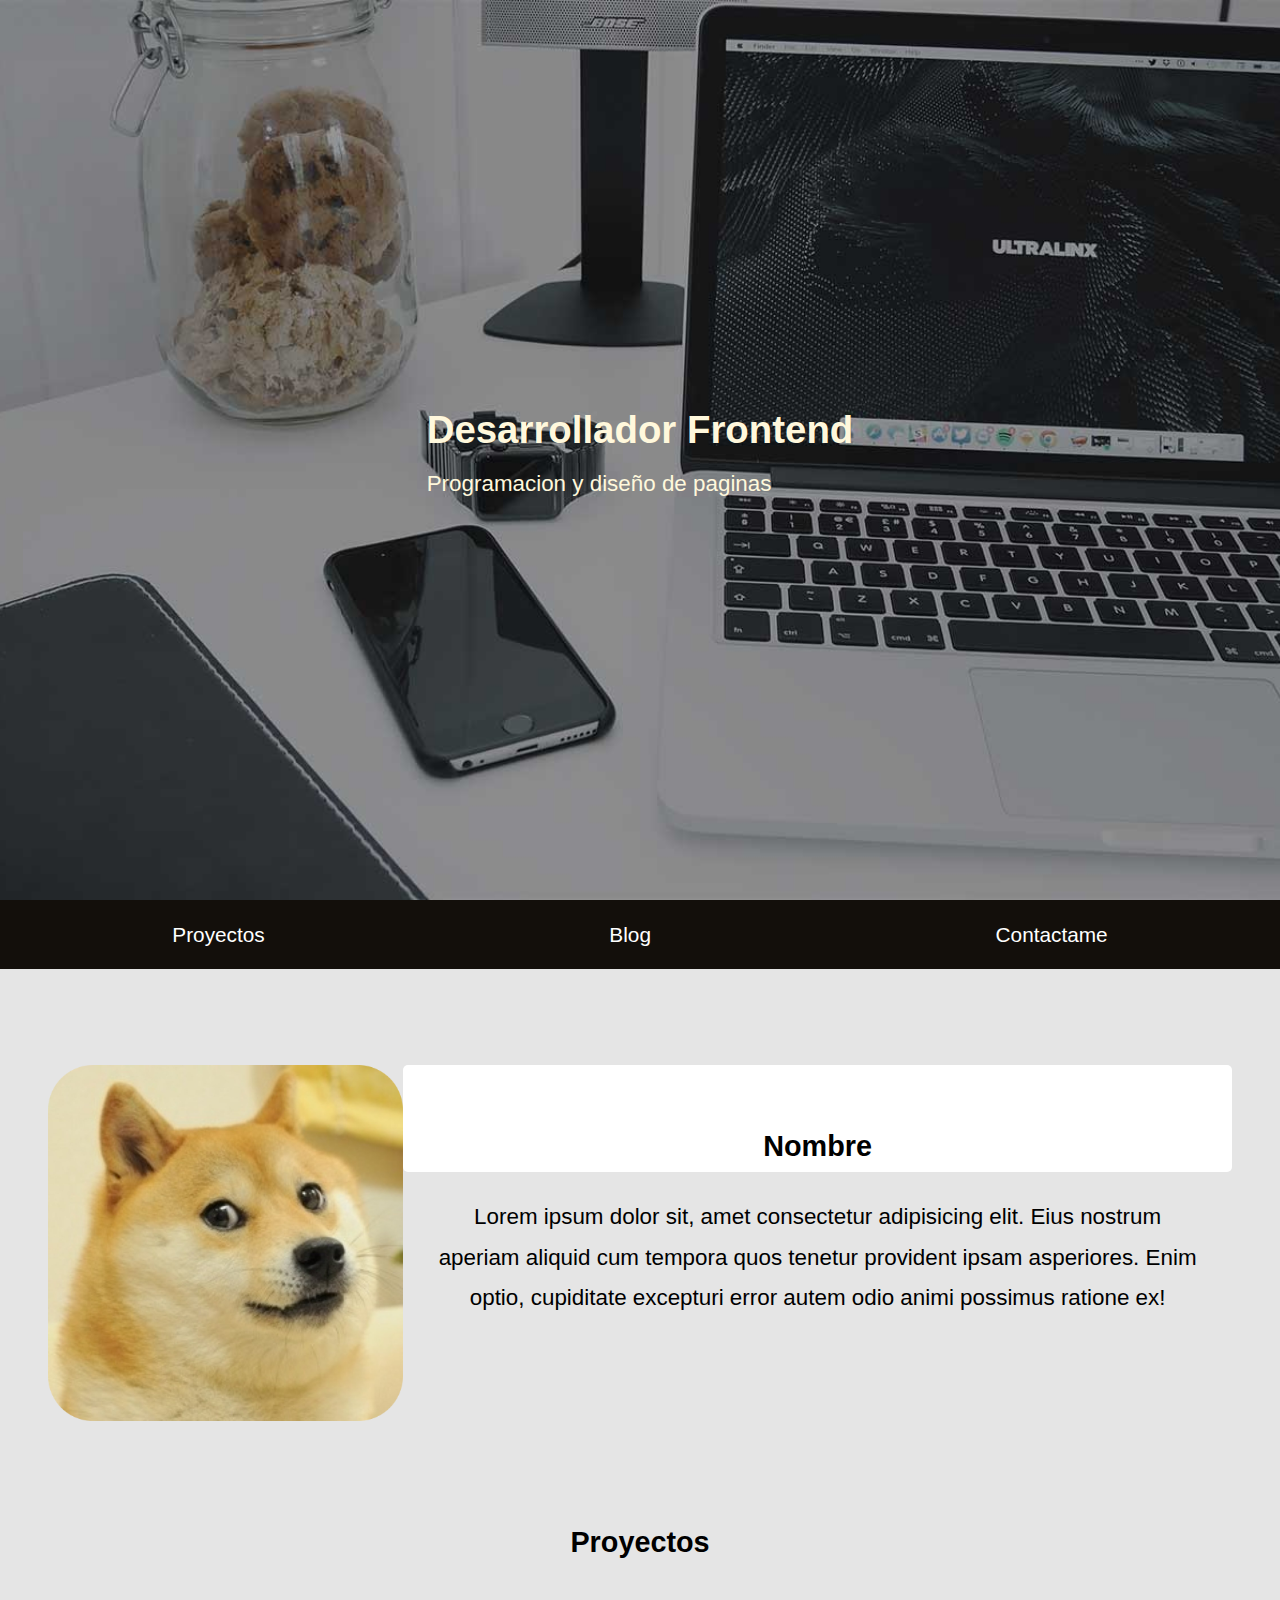
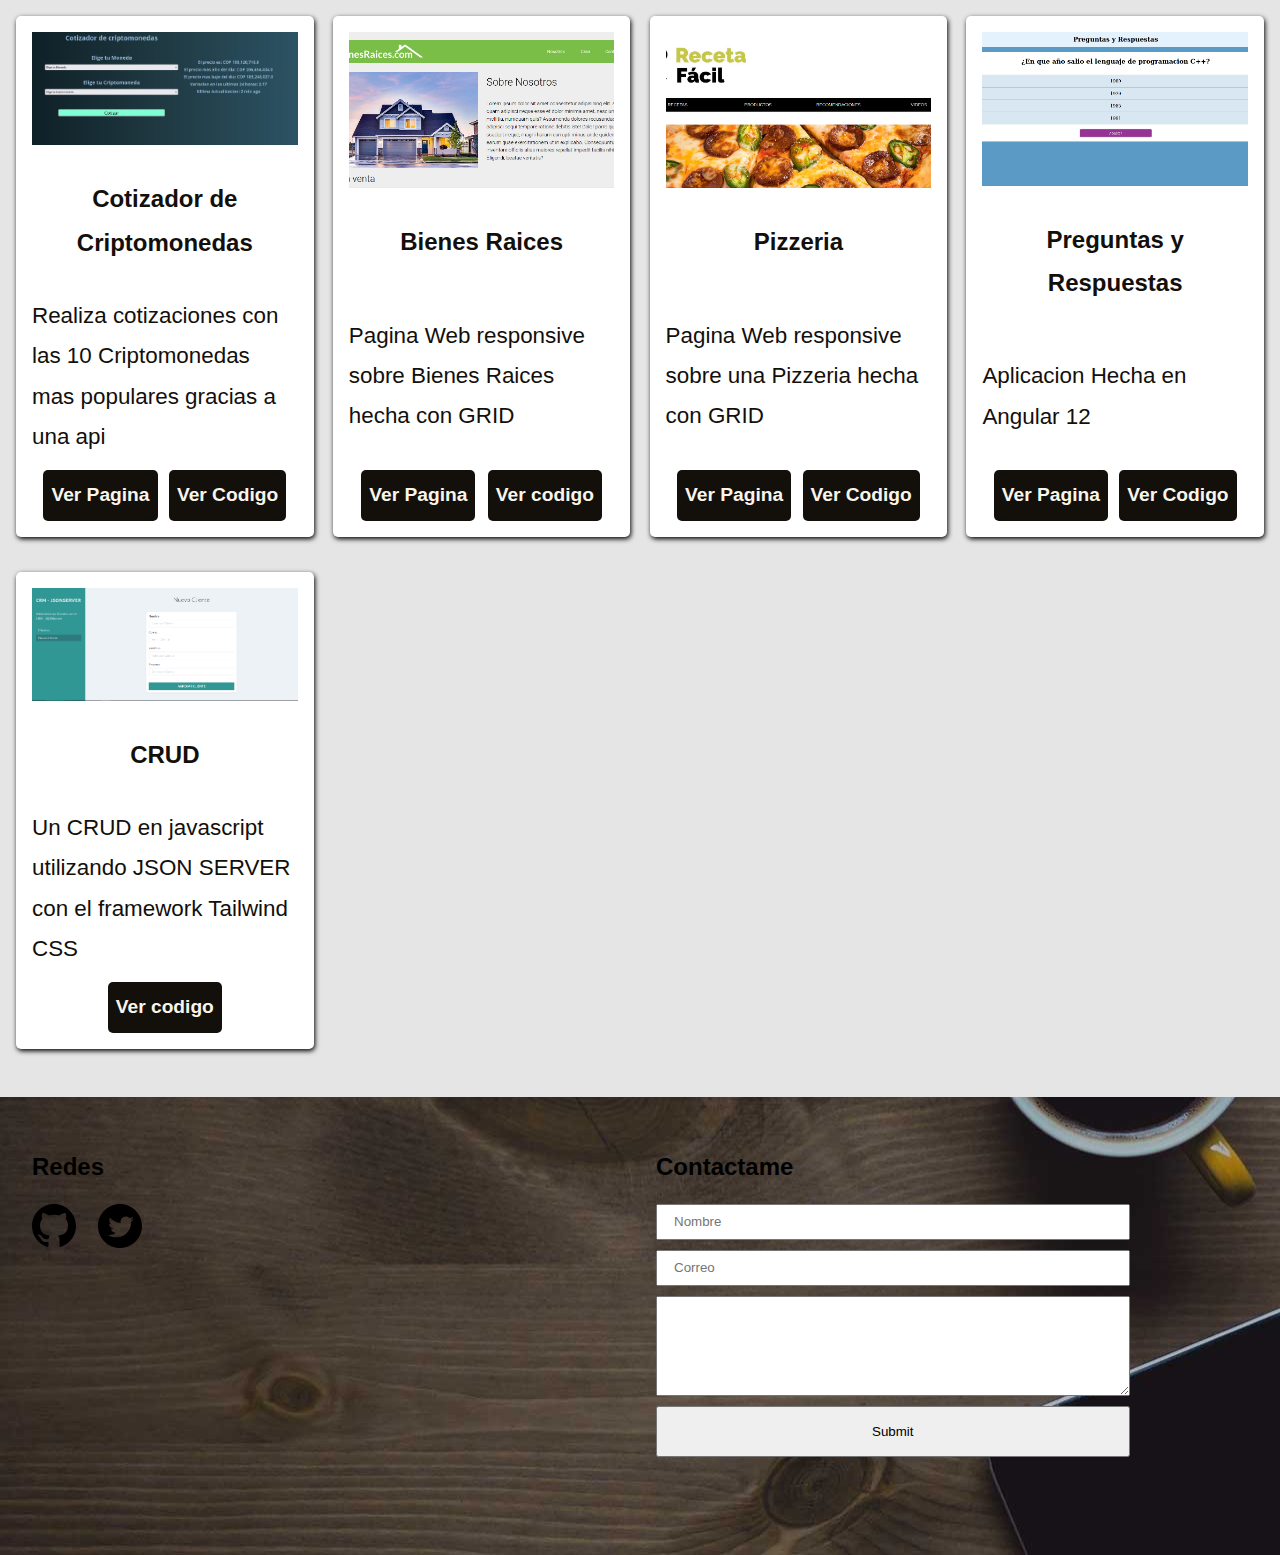
==== index.html @ 12e524e3 "Update" ====
<!DOCTYPE html>
<html lang="en">
<head>
    <meta charset="UTF-8">
    <meta http-equiv="X-UA-Compatible" content="IE=edge">
    <meta name="viewport" content="width=device-width, initial-scale=1.0">
    <link rel="stylesheet" href="css/styles.css">
    <title>Portafolio</title>
</head>
<body>
    <header class="header">
        <div class="contenedor">
            <h1>Desarrollador Frontend</h1>
            <p>Programacion y diseño de paginas</p>
        </div>
    </header>
    <nav class="nav">
        <div class="contenedor">
            <a href="#proyectos">Proyectos</a>
            <a href="#">Blog</a>
            <a href="#footer">Contactame</a>    
        </div>
    </nav>


     <section class="descripcion">
        <div class="contenedor">

            <img src="img/doge2.png" alt="yo"> 

            <div class="descripcion_contenido">

                <h2 class="titulo">Nombre</h2>
                <p class="texto">Lorem ipsum dolor sit, amet consectetur adipisicing elit. Eius nostrum aperiam aliquid cum tempora quos tenetur provident ipsam asperiores. Enim optio, cupiditate excepturi error autem odio animi possimus ratione ex!</p>
            </div>
        </div>
    </section>


    <section class="proyectos" id="proyectos">
        <h2 class="titulo">Proyectos</h2>
        <div class="contenedor_cards">
            <div class="card">
                <img src="img/cotizador.png" alt="cotizador">
                <div class="contenid_card">
                    <h3>Cotizador de Criptomonedas</h3>
                    <p>Realiza cotizaciones con las 10 Criptomonedas mas populares gracias a una api</p>
                    <div class="boton">
                        <a href="https://angry-northcutt-8a9ba8.netlify.app/" target="_blank">Ver Pagina</a>
                        <a href="https://github.com/TheBasol/CotizadorCripto" target="_blank">Ver Codigo</a>
                    </div>
                    
                </div>
            </div>
            <div class="card">
                <img src="img/bienes.png" alt="">
                <div class="contenid_card">
                    <h3>Bienes Raices</h3>
                    <p>Pagina Web responsive sobre Bienes Raices hecha con GRID</p>
                    <div class="boton">
                        <a href="https://thebasol.github.io/bienesRaices/" target="_blank">Ver Pagina</a>
                        <a href="https://github.com/TheBasol/bienesRaices" target="_blank">Ver codigo</a>
                    </div>
                    
                </div>
            </div>
            <div class="card">
                <img src="img/pizza.png" alt="">
                <div class="contenid_card">
                    <h3>Pizzeria</h3>
                    <p>Pagina Web responsive sobre una Pizzeria hecha con GRID</p>
                    <div class="boton">
                        <a href="https://thebasol.github.io/Pizzeria116/" target="_blank">Ver Pagina</a>
                        <a href="https://github.com/TheBasol/Pizzeria116" target="_blank">Ver Codigo</a>
                    </div>

                </div>
            </div>
            <div class="card">
                <img src="img/preguntasR.png" alt="">
                <div class="contenid_card">
                    <h3>Preguntas y Respuestas</h3>
                    <p>Aplicacion Hecha en Angular 12</p>
                    <div class="boton">
                        <a href="https://thebasol.github.io/PreguntasRespuestas/dashboard" target="_blank">Ver Pagina</a>
                        <a href="https://github.com/TheBasol/PreguntasRespuestas" target="_blank">Ver Codigo</a>
                    </div>

                </div>
            </div>
            <div class="card">
                <img src="img/crud.png" alt="">
                <div class="contenid_card">
                    <h3>CRUD</h3>
                    <p>Un CRUD en javascript utilizando JSON SERVER con el framework Tailwind CSS</p>
                    <div class="boton">

                    </div>
                    <div class="boton">
                        <a href="https://github.com/TheBasol/CRUD116" target="_blank">Ver codigo</a>
                    </div>
                </div>
            </div>
        </div>
    </section>

    <footer class="footer" id="footer">
        <div class="contenedor">
            <div>
                <h3>Redes</h3>
                <a href="#"><svg xmlns="http://www.w3.org/2000/svg" width="44" height="44" viewBox="0 0 24 24"><path d="M12 0c-6.626 0-12 5.373-12 12 0 5.302 3.438 9.8 8.207 11.387.599.111.793-.261.793-.577v-2.234c-3.338.726-4.033-1.416-4.033-1.416-.546-1.387-1.333-1.756-1.333-1.756-1.089-.745.083-.729.083-.729 1.205.084 1.839 1.237 1.839 1.237 1.07 1.834 2.807 1.304 3.492.997.107-.775.418-1.305.762-1.604-2.665-.305-5.467-1.334-5.467-5.931 0-1.311.469-2.381 1.236-3.221-.124-.303-.535-1.524.117-3.176 0 0 1.008-.322 3.301 1.23.957-.266 1.983-.399 3.003-.404 1.02.005 2.047.138 3.006.404 2.291-1.552 3.297-1.23 3.297-1.23.653 1.653.242 2.874.118 3.176.77.84 1.235 1.911 1.235 3.221 0 4.609-2.807 5.624-5.479 5.921.43.372.823 1.102.823 2.222v3.293c0 .319.192.694.801.576 4.765-1.589 8.199-6.086 8.199-11.386 0-6.627-5.373-12-12-12z"/></svg></a>
                <a href="#"><svg xmlns="http://www.w3.org/2000/svg" width="44" height="44" viewBox="0 0 24 24"><path d="M12 0c-6.627 0-12 5.373-12 12s5.373 12 12 12 12-5.373 12-12-5.373-12-12-12zm6.066 9.645c.183 4.04-2.83 8.544-8.164 8.544-1.622 0-3.131-.476-4.402-1.291 1.524.18 3.045-.244 4.252-1.189-1.256-.023-2.317-.854-2.684-1.995.451.086.895.061 1.298-.049-1.381-.278-2.335-1.522-2.304-2.853.388.215.83.344 1.301.359-1.279-.855-1.641-2.544-.889-3.835 1.416 1.738 3.533 2.881 5.92 3.001-.419-1.796.944-3.527 2.799-3.527.825 0 1.572.349 2.096.907.654-.128 1.27-.368 1.824-.697-.215.671-.67 1.233-1.263 1.589.581-.07 1.135-.224 1.649-.453-.384.578-.87 1.084-1.433 1.489z"/></svg></a>
            </div>
            <div>
                <h3>Contactame</h3>
                <form class="formulario" id="formulario">
                    <input type="text" placeholder="Nombre" class="input" id="nombre">
                    <input type="email" placeholder="Correo" class="input" id="correo">
                    <textarea id="texto"></textarea>
                    <input type="submit" class="botonS">
                </form>
                <a href="#" id="send"></a>
            </div>
        </div>
    </footer>

    <script src="js/basicScroll.min.js"></script>
    <script src="js/inicia-scroll.js"></script>
    <script src="js/submit.js"></script>
</body>
</html>
---- css/styles.css ----
:root{
    --primario:#130F0B;
    --primariolow:#b99f86;
    --secundario:rgb(255, 248, 220);
    --secundarioHigh:#f7f5ec;
    --claro:#ffffff;
    --titulo-pos:0;
    --texto-pos:0;
}


* {
    box-sizing: border-box;
    margin: 0;
    padding: 0;
}

img {
    max-width: 100%;
}

html {
    min-height: 100%;
}

body {
    min-height: 100%;
    font: 1.4em/1.8 "Anton", sans-serif;
    background-color: #E5E5E5;
    margin: 0;
    padding: 0;
}

h1{
    font-size: 2.4rem;
}

h2{
    font-size: 1.8rem;
}

h3{
    font-size: 1.5rem;
}

.header{
    background-image: url('../img/fondo.jpg');
    background-repeat: no-repeat;
    background-size: cover;
    background-position: center center;
    min-height: 100vh;
    display: flex;
    align-items: center;
    justify-content: center;
    overflow: hidden;
}

.header .contenedor{
    color: rgb(255, 248, 220);
    margin: 2rem;
}

.header .contenedor h1{
    transform: translateY(var(--titulo-pos));
}

.header .contenedor p{
    transform: translateY(var(--texto-pos));
}

.nav{
    background-color: var(--primario);
    margin-bottom: 2rem;
}

.nav .contenedor{
    display: flex;
    justify-content: space-around;
}

.nav a{
    text-decoration: none;
    color: var(--claro);
    font-size: 1.3rem;
    padding: 1rem 0;
}

.descripcion .contenedor{
    padding: 4rem 1rem;
    display: grid;
    grid-template-columns: 1fr;
    grid-template-rows: 30% 1fr;
}

.descripcion .contenedor{
    text-align: center;
    margin: 2rem 0;
}

.descripcion .contenedor img{
    min-width: 100%;
}

.descripcion_contenido{
    background-color:var(--claro);
    border-radius: 0 0 5px 5px;
    padding: 1rem;
}

.descripcion_contenido h2{
    margin:1.5rem 0;
}

/* Escritorio */
@media screen and (min-width:1100px){

    .descripcion .contenedor{
        padding: 4rem 3rem;
        display: grid;
        grid-template-columns: 30% 2fr;
    }
    
    .descripcion_contenido{
        padding: 2rem;
        background-color: var(--claro);
        border-radius: 5px;
    }
}


.proyectos{
    display: grid;
}

.proyectos .titulo{
    text-align: center;
    margin-bottom: 1rem;
}

.contenedor_cards{
    display: grid;
    grid-template-columns: repeat(auto-fit,minmax(250px,1fr));
    padding: 2rem 1rem;
    grid-gap: 1.2rem;
}

.card{
    margin-bottom: 1rem;
    display: grid;
    border-radius: 5px;
    background-color: var(--claro);
    color: var(--primario);
    box-shadow: 1px 2px 5px black;
}

.card img{
    display: block;
    border-radius: 5px 5px 0 0;
    padding: 1rem 1rem;
    object-fit: cover;
    height: 100%;
    width: 100%;
}

.contenid_card{
    display: flex;
    padding: 1rem;
    flex-direction: column;
    justify-content: space-between;
}

.contenid_card h3{
    text-align: center;
    margin-top: 0;
    margin-bottom: 1rem;
}

.contenid_card a{
    display: grid;
    text-decoration: none;
    color: var(--secundarioHigh);
    background-color: var(--primario);
    padding: 0.5rem;
    margin-top: 0.8rem;
    font-weight: bold;
    border-radius: 5px;
}

.contenid_card p{
    padding: 1rem 0 0;
}

.boton{
    display: flex;
    justify-content: space-evenly;
    font-size: 1.2rem;
}

.footer{
    height: 25%;
    background-image: url('../img/contacto.jpg');
    background-repeat: no-repeat;
    background-position: bottom center;
}

.footer .contenedor{
    display: grid;
    grid-template-columns: repeat(auto-fit,minmax(250px,1fr));
    padding: 3rem 2rem;
    grid-gap: 2rem;
}

.contenedor div h3{
    margin-bottom: 1rem;
}

.contenedor div a{
    margin-right: 1rem;
}

.formulario{
    display: flex;
    flex-direction: column;
}

.formulario input{
    margin-bottom: 10px;
}

.input{
    height: 30px;
    padding: 1rem;
}

.mensaje{
    margin-top: 10px;
    width: 100%;
    text-align: center;
}


textarea{
    min-height: 100px;
    margin-bottom: 10px;
    padding: 0.5rem;
}

@media screen and (min-width:1100px){
    input{
        width: 80%;
        padding: 1rem;
    }


    textarea{
        min-height: 100px;
        width: 37vw;
        margin-bottom: 10px;
    }

    .mensaje{
        width: 80%;
    }
}
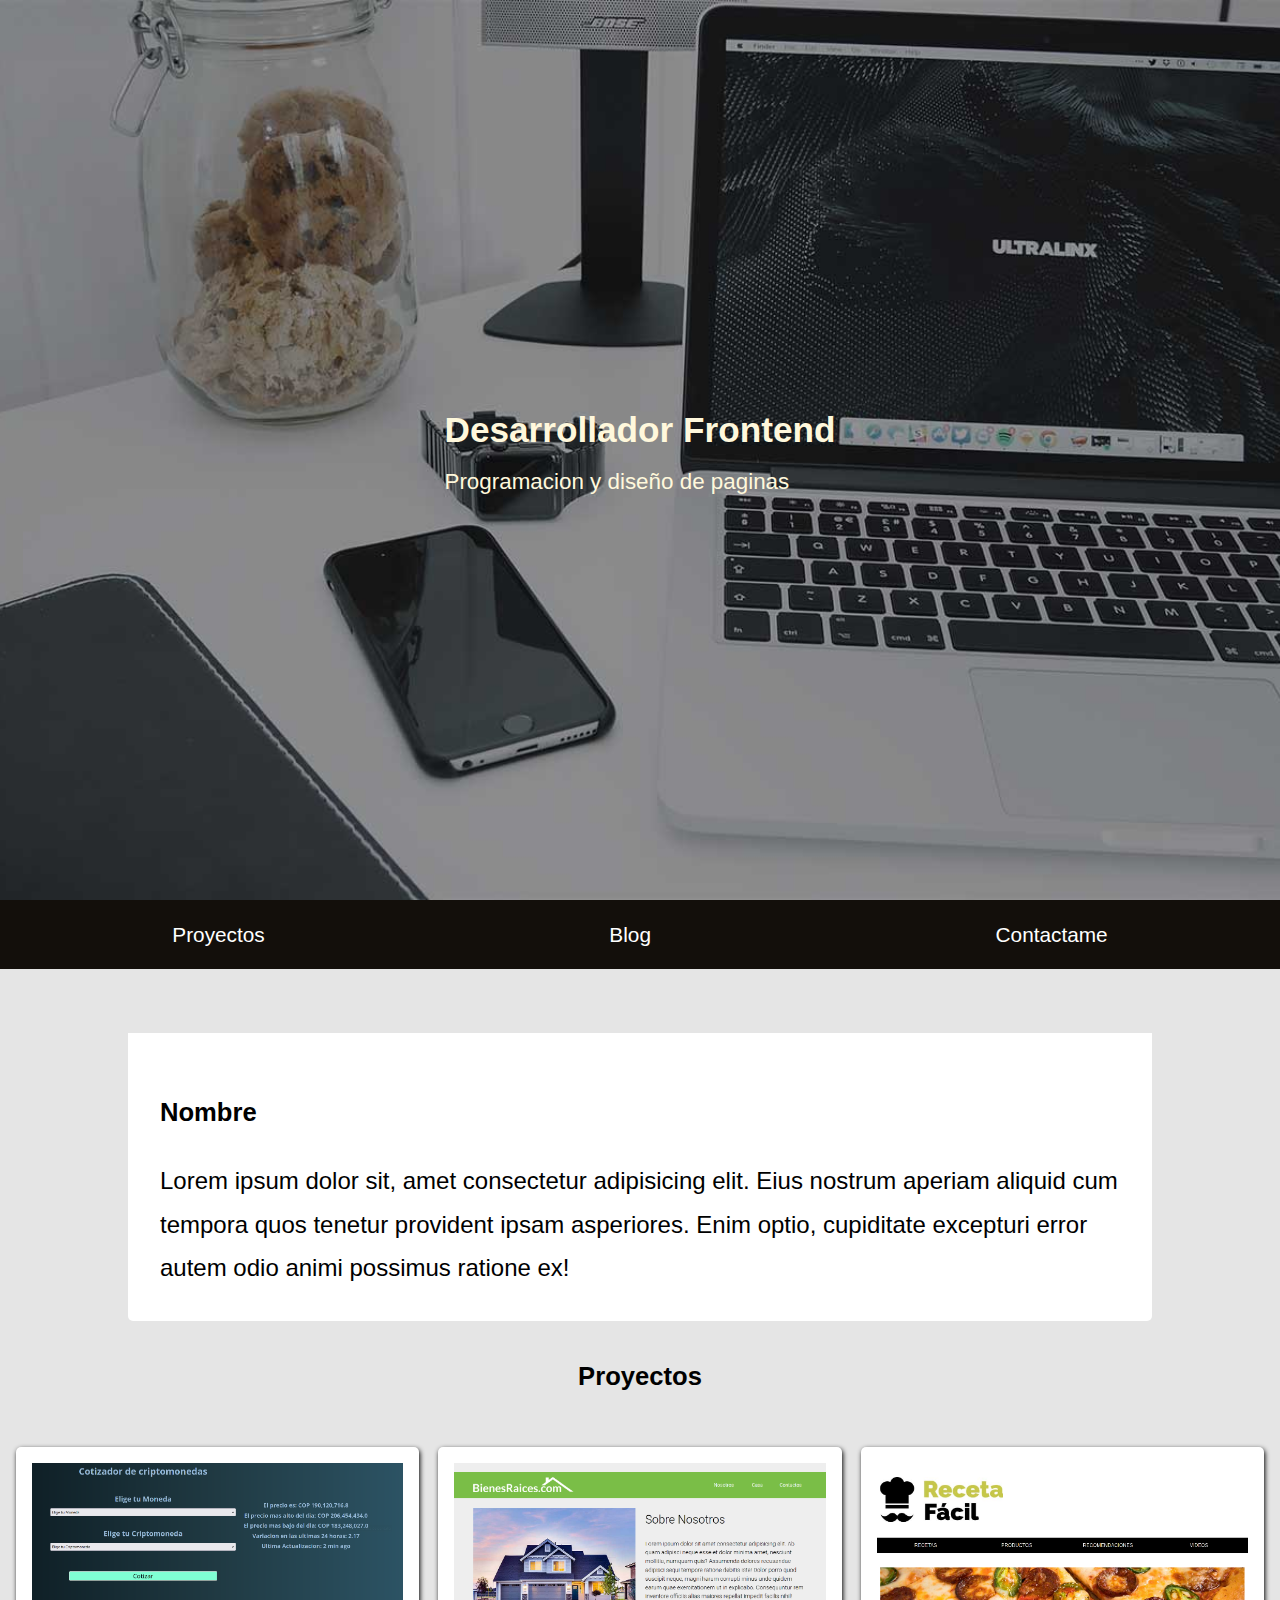
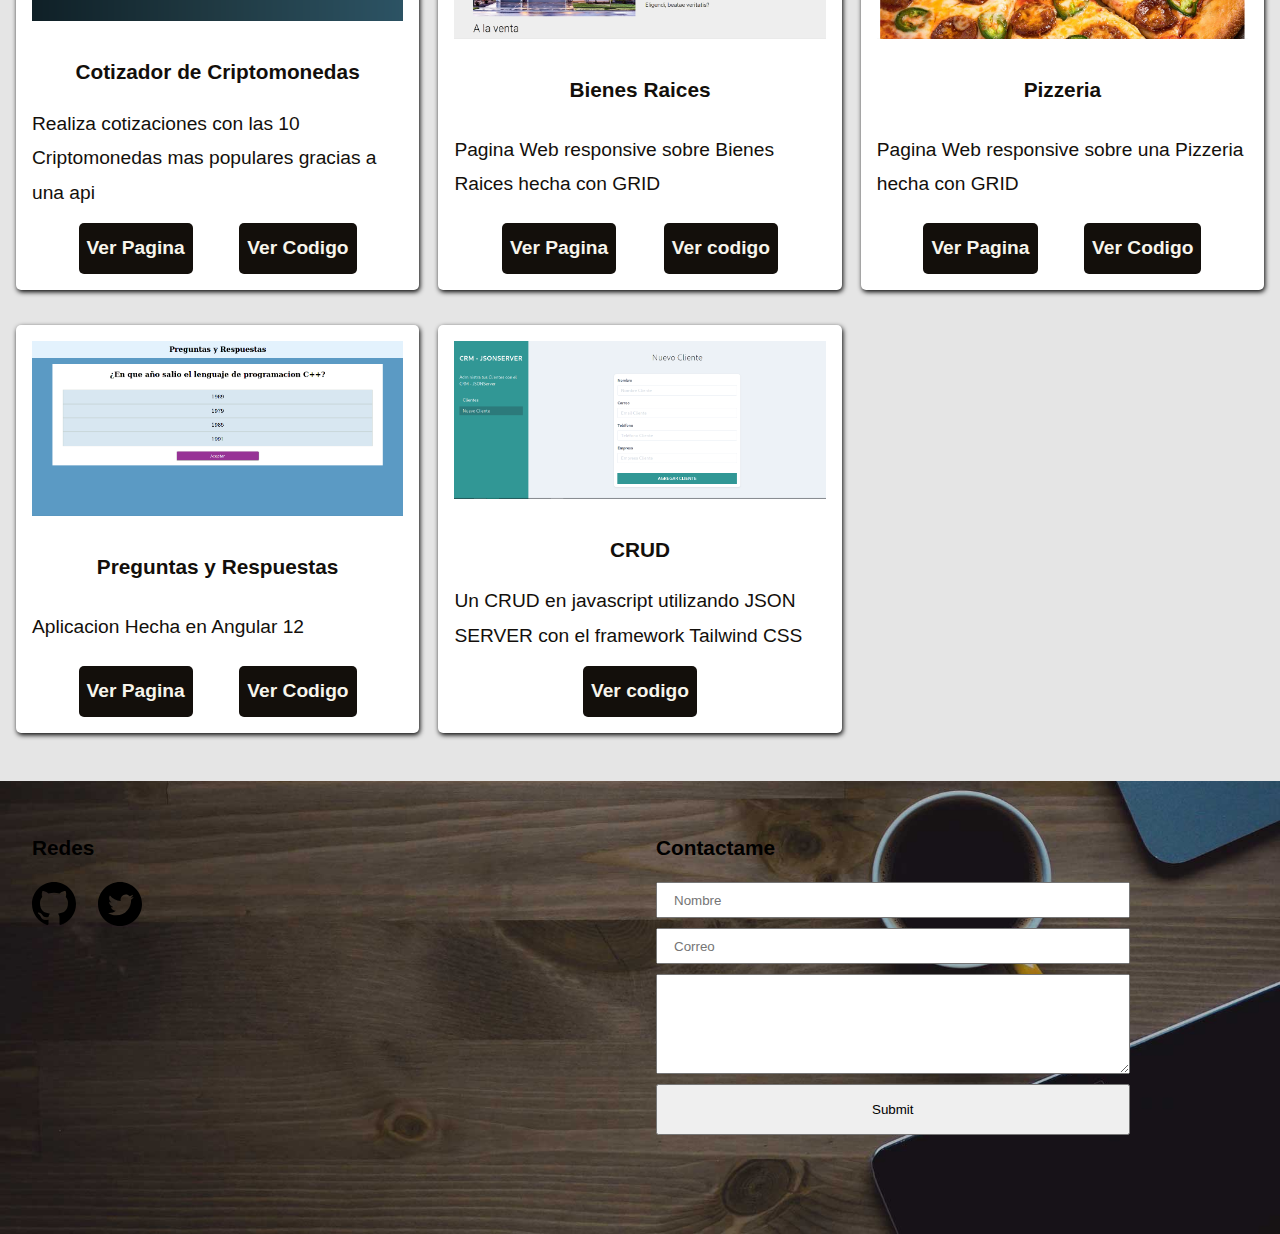
==== commit 62748da9: "Update" ====
--- a/index.html
+++ b/index.html
@@ -25,11 +25,7 @@
 
      <section class="descripcion">
         <div class="contenedor">
-
-            <img src="img/doge2.png" alt="yo"> 
-
             <div class="descripcion_contenido">
-
                 <h2 class="titulo">Nombre</h2>
                 <p class="texto">Lorem ipsum dolor sit, amet consectetur adipisicing elit. Eius nostrum aperiam aliquid cum tempora quos tenetur provident ipsam asperiores. Enim optio, cupiditate excepturi error autem odio animi possimus ratione ex!</p>
             </div>
--- a/css/styles.css
+++ b/css/styles.css
@@ -32,15 +32,15 @@
 }
 
 h1{
-    font-size: 2.4rem;
+    font-size: 2.2rem;
 }
 
 h2{
-    font-size: 1.8rem;
+    font-size: 1.6rem;
 }
 
 h3{
-    font-size: 1.5rem;
+    font-size: 1.3rem;
 }
 
 .header{
@@ -85,25 +85,14 @@
     padding: 1rem 0;
 }
 
-.descripcion .contenedor{
-    padding: 4rem 1rem;
-    display: grid;
-    grid-template-columns: 1fr;
-    grid-template-rows: 30% 1fr;
-}
-
-.descripcion .contenedor{
-    text-align: center;
-    margin: 2rem 0;
-}
-
-.descripcion .contenedor img{
-    min-width: 100%;
+.descripcion{
+    padding: 2rem;
 }
 
 .descripcion_contenido{
     background-color:var(--claro);
     border-radius: 0 0 5px 5px;
+    font-size: 1.2rem;
     padding: 1rem;
 }
 
@@ -114,17 +103,21 @@
 /* Escritorio */
 @media screen and (min-width:1100px){
 
+    .descripcion{
+        display: flex;
+        justify-content: center;
+        align-items: center;
+    }
+
     .descripcion .contenedor{
-        padding: 4rem 3rem;
-        display: grid;
-        grid-template-columns: 30% 2fr;
-    }
-    
+        width: 80vw;
+    }
+
     .descripcion_contenido{
         padding: 2rem;
-        background-color: var(--claro);
-        border-radius: 5px;
-    }
+        font-size: 1.5rem;
+    }
+
 }
 
 
@@ -139,7 +132,7 @@
 
 .contenedor_cards{
     display: grid;
-    grid-template-columns: repeat(auto-fit,minmax(250px,1fr));
+    grid-template-columns: repeat(auto-fit,minmax(300px,1fr));
     padding: 2rem 1rem;
     grid-gap: 1.2rem;
 }
@@ -165,6 +158,7 @@
 .contenid_card{
     display: flex;
     padding: 1rem;
+    font-size: 1.2rem;
     flex-direction: column;
     justify-content: space-between;
 }
@@ -186,10 +180,6 @@
     border-radius: 5px;
 }
 
-.contenid_card p{
-    padding: 1rem 0 0;
-}
-
 .boton{
     display: flex;
     justify-content: space-evenly;
@@ -198,9 +188,11 @@
 
 .footer{
     height: 25%;
+    min-width: 100%;
     background-image: url('../img/contacto.jpg');
     background-repeat: no-repeat;
     background-position: bottom center;
+    background-size: cover;
 }
 
 .footer .contenedor{
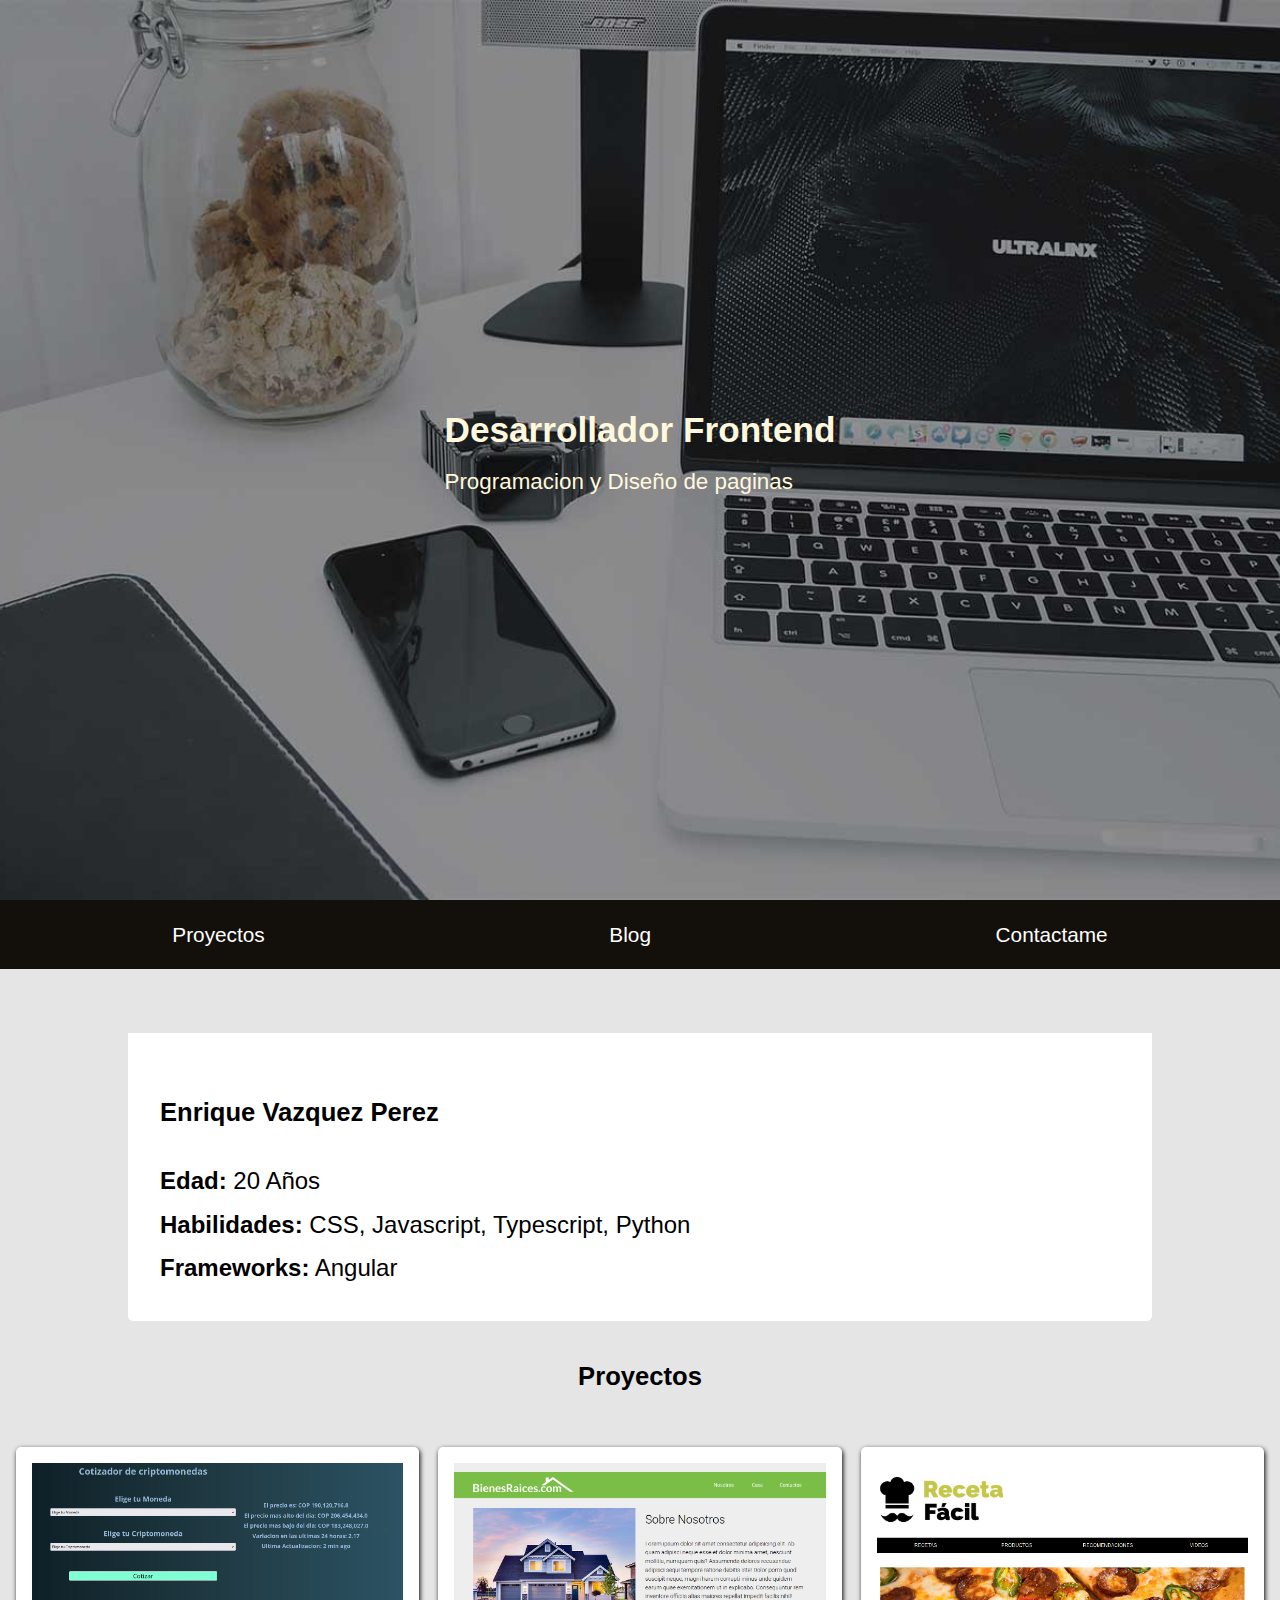
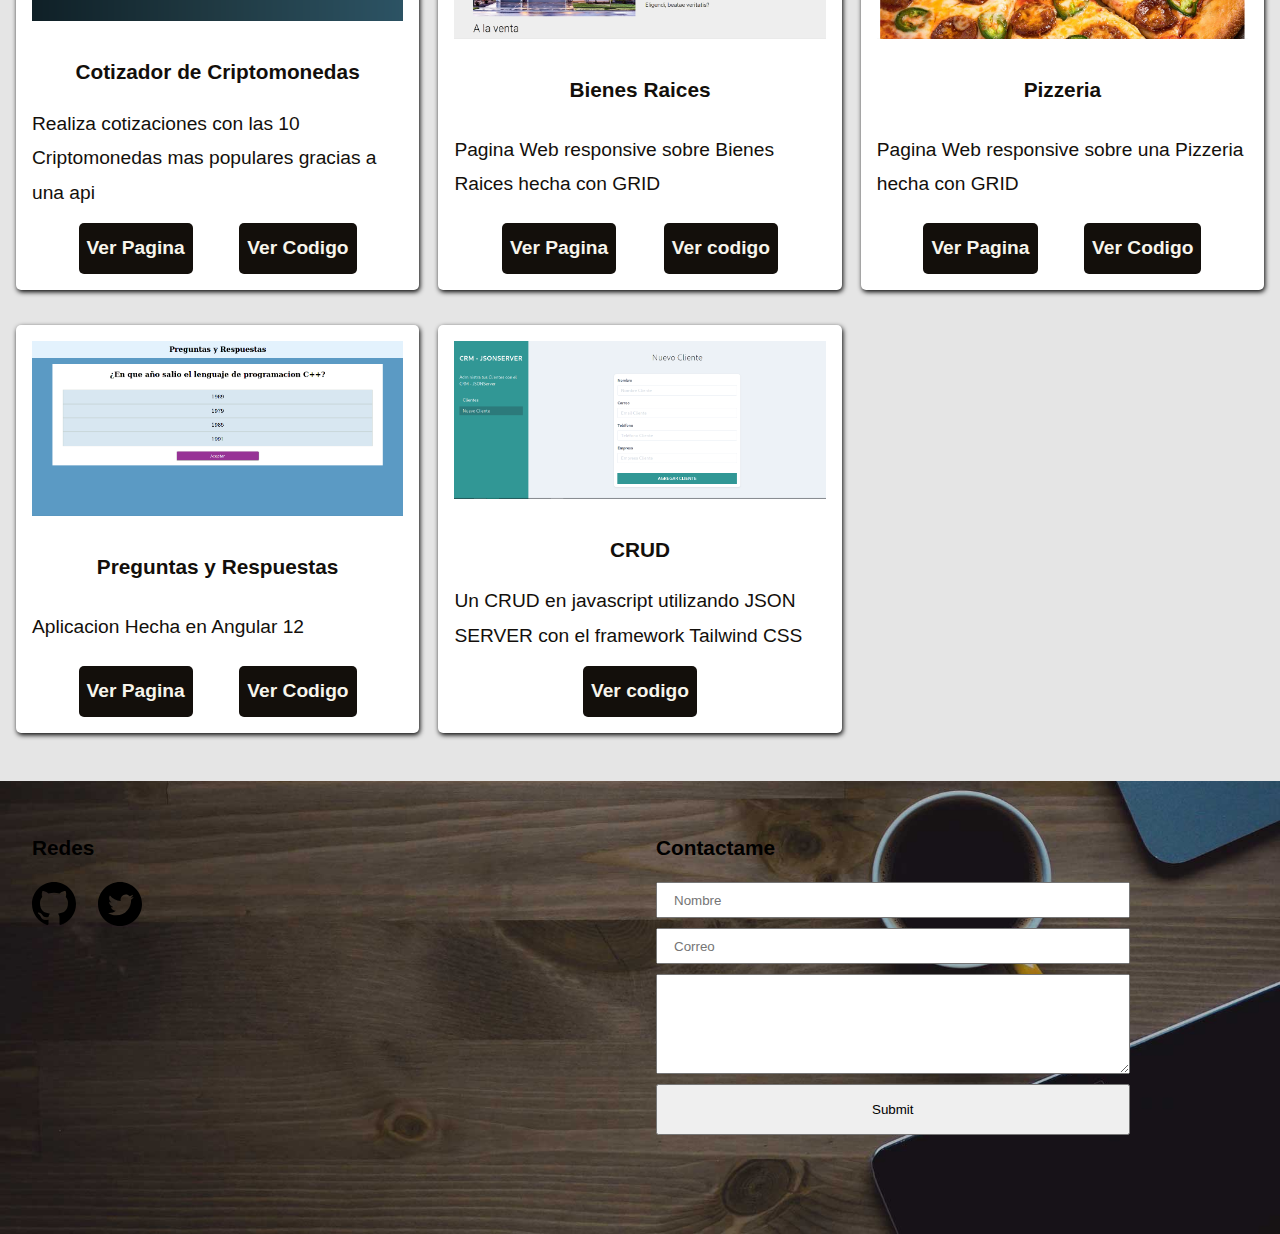
==== commit 64371d7a: "Update" ====
--- a/index.html
+++ b/index.html
@@ -10,8 +10,8 @@
 <body>
     <header class="header">
         <div class="contenedor">
-            <h1>Desarrollador Frontend</h1>
-            <p>Programacion y diseño de paginas</p>
+            <h1> Desarrollador Frontend</h1>
+            <p>Programacion y Diseño de paginas</p>
         </div>
     </header>
     <nav class="nav">
@@ -26,8 +26,10 @@
      <section class="descripcion">
         <div class="contenedor">
             <div class="descripcion_contenido">
-                <h2 class="titulo">Nombre</h2>
-                <p class="texto">Lorem ipsum dolor sit, amet consectetur adipisicing elit. Eius nostrum aperiam aliquid cum tempora quos tenetur provident ipsam asperiores. Enim optio, cupiditate excepturi error autem odio animi possimus ratione ex!</p>
+                <h2 class="titulo">Enrique Vazquez Perez</h2>
+                <p class="texto"><span>Edad:</span> 20 Años </p>
+                <p class="texto"><span>Habilidades:</span> CSS, Javascript, Typescript, Python</p>
+                <p class="texto"><span>Frameworks:</span> Angular </p>
             </div>
         </div>
     </section>
@@ -104,8 +106,8 @@
         <div class="contenedor">
             <div>
                 <h3>Redes</h3>
-                <a href="#"><svg xmlns="http://www.w3.org/2000/svg" width="44" height="44" viewBox="0 0 24 24"><path d="M12 0c-6.626 0-12 5.373-12 12 0 5.302 3.438 9.8 8.207 11.387.599.111.793-.261.793-.577v-2.234c-3.338.726-4.033-1.416-4.033-1.416-.546-1.387-1.333-1.756-1.333-1.756-1.089-.745.083-.729.083-.729 1.205.084 1.839 1.237 1.839 1.237 1.07 1.834 2.807 1.304 3.492.997.107-.775.418-1.305.762-1.604-2.665-.305-5.467-1.334-5.467-5.931 0-1.311.469-2.381 1.236-3.221-.124-.303-.535-1.524.117-3.176 0 0 1.008-.322 3.301 1.23.957-.266 1.983-.399 3.003-.404 1.02.005 2.047.138 3.006.404 2.291-1.552 3.297-1.23 3.297-1.23.653 1.653.242 2.874.118 3.176.77.84 1.235 1.911 1.235 3.221 0 4.609-2.807 5.624-5.479 5.921.43.372.823 1.102.823 2.222v3.293c0 .319.192.694.801.576 4.765-1.589 8.199-6.086 8.199-11.386 0-6.627-5.373-12-12-12z"/></svg></a>
-                <a href="#"><svg xmlns="http://www.w3.org/2000/svg" width="44" height="44" viewBox="0 0 24 24"><path d="M12 0c-6.627 0-12 5.373-12 12s5.373 12 12 12 12-5.373 12-12-5.373-12-12-12zm6.066 9.645c.183 4.04-2.83 8.544-8.164 8.544-1.622 0-3.131-.476-4.402-1.291 1.524.18 3.045-.244 4.252-1.189-1.256-.023-2.317-.854-2.684-1.995.451.086.895.061 1.298-.049-1.381-.278-2.335-1.522-2.304-2.853.388.215.83.344 1.301.359-1.279-.855-1.641-2.544-.889-3.835 1.416 1.738 3.533 2.881 5.92 3.001-.419-1.796.944-3.527 2.799-3.527.825 0 1.572.349 2.096.907.654-.128 1.27-.368 1.824-.697-.215.671-.67 1.233-1.263 1.589.581-.07 1.135-.224 1.649-.453-.384.578-.87 1.084-1.433 1.489z"/></svg></a>
+                <a href="https://github.com/TheBasol" target="_blank"><svg xmlns="http://www.w3.org/2000/svg" width="44" height="44" viewBox="0 0 24 24"><path d="M12 0c-6.626 0-12 5.373-12 12 0 5.302 3.438 9.8 8.207 11.387.599.111.793-.261.793-.577v-2.234c-3.338.726-4.033-1.416-4.033-1.416-.546-1.387-1.333-1.756-1.333-1.756-1.089-.745.083-.729.083-.729 1.205.084 1.839 1.237 1.839 1.237 1.07 1.834 2.807 1.304 3.492.997.107-.775.418-1.305.762-1.604-2.665-.305-5.467-1.334-5.467-5.931 0-1.311.469-2.381 1.236-3.221-.124-.303-.535-1.524.117-3.176 0 0 1.008-.322 3.301 1.23.957-.266 1.983-.399 3.003-.404 1.02.005 2.047.138 3.006.404 2.291-1.552 3.297-1.23 3.297-1.23.653 1.653.242 2.874.118 3.176.77.84 1.235 1.911 1.235 3.221 0 4.609-2.807 5.624-5.479 5.921.43.372.823 1.102.823 2.222v3.293c0 .319.192.694.801.576 4.765-1.589 8.199-6.086 8.199-11.386 0-6.627-5.373-12-12-12z"/></svg></a>
+                <a href="#" target="_blank"><svg xmlns="http://www.w3.org/2000/svg" width="44" height="44" viewBox="0 0 24 24"><path d="M12 0c-6.627 0-12 5.373-12 12s5.373 12 12 12 12-5.373 12-12-5.373-12-12-12zm6.066 9.645c.183 4.04-2.83 8.544-8.164 8.544-1.622 0-3.131-.476-4.402-1.291 1.524.18 3.045-.244 4.252-1.189-1.256-.023-2.317-.854-2.684-1.995.451.086.895.061 1.298-.049-1.381-.278-2.335-1.522-2.304-2.853.388.215.83.344 1.301.359-1.279-.855-1.641-2.544-.889-3.835 1.416 1.738 3.533 2.881 5.92 3.001-.419-1.796.944-3.527 2.799-3.527.825 0 1.572.349 2.096.907.654-.128 1.27-.368 1.824-.697-.215.671-.67 1.233-1.263 1.589.581-.07 1.135-.224 1.649-.453-.384.578-.87 1.084-1.433 1.489z"/></svg></a>
             </div>
             <div>
                 <h3>Contactame</h3>
--- a/css/styles.css
+++ b/css/styles.css
@@ -100,6 +100,10 @@
     margin:1.5rem 0;
 }
 
+span{
+    font-weight: 800;
+}
+
 /* Escritorio */
 @media screen and (min-width:1100px){
 
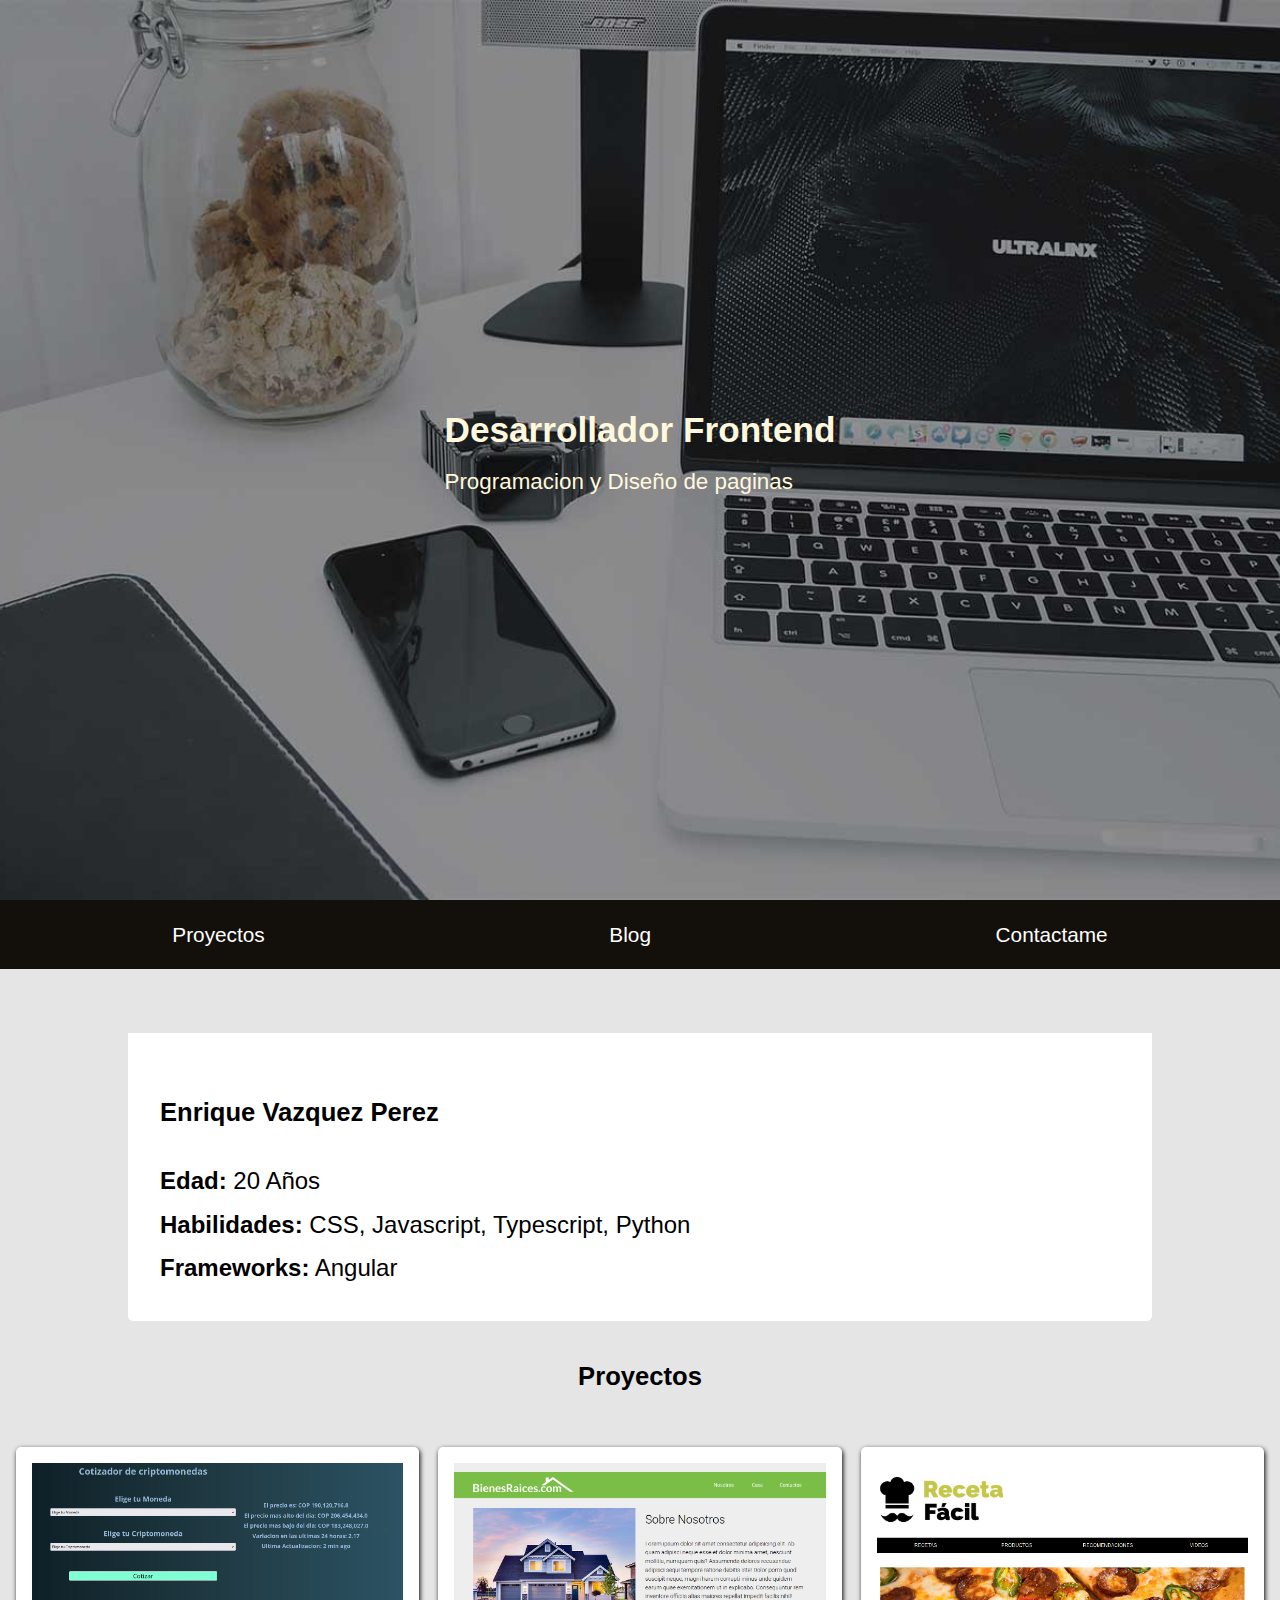
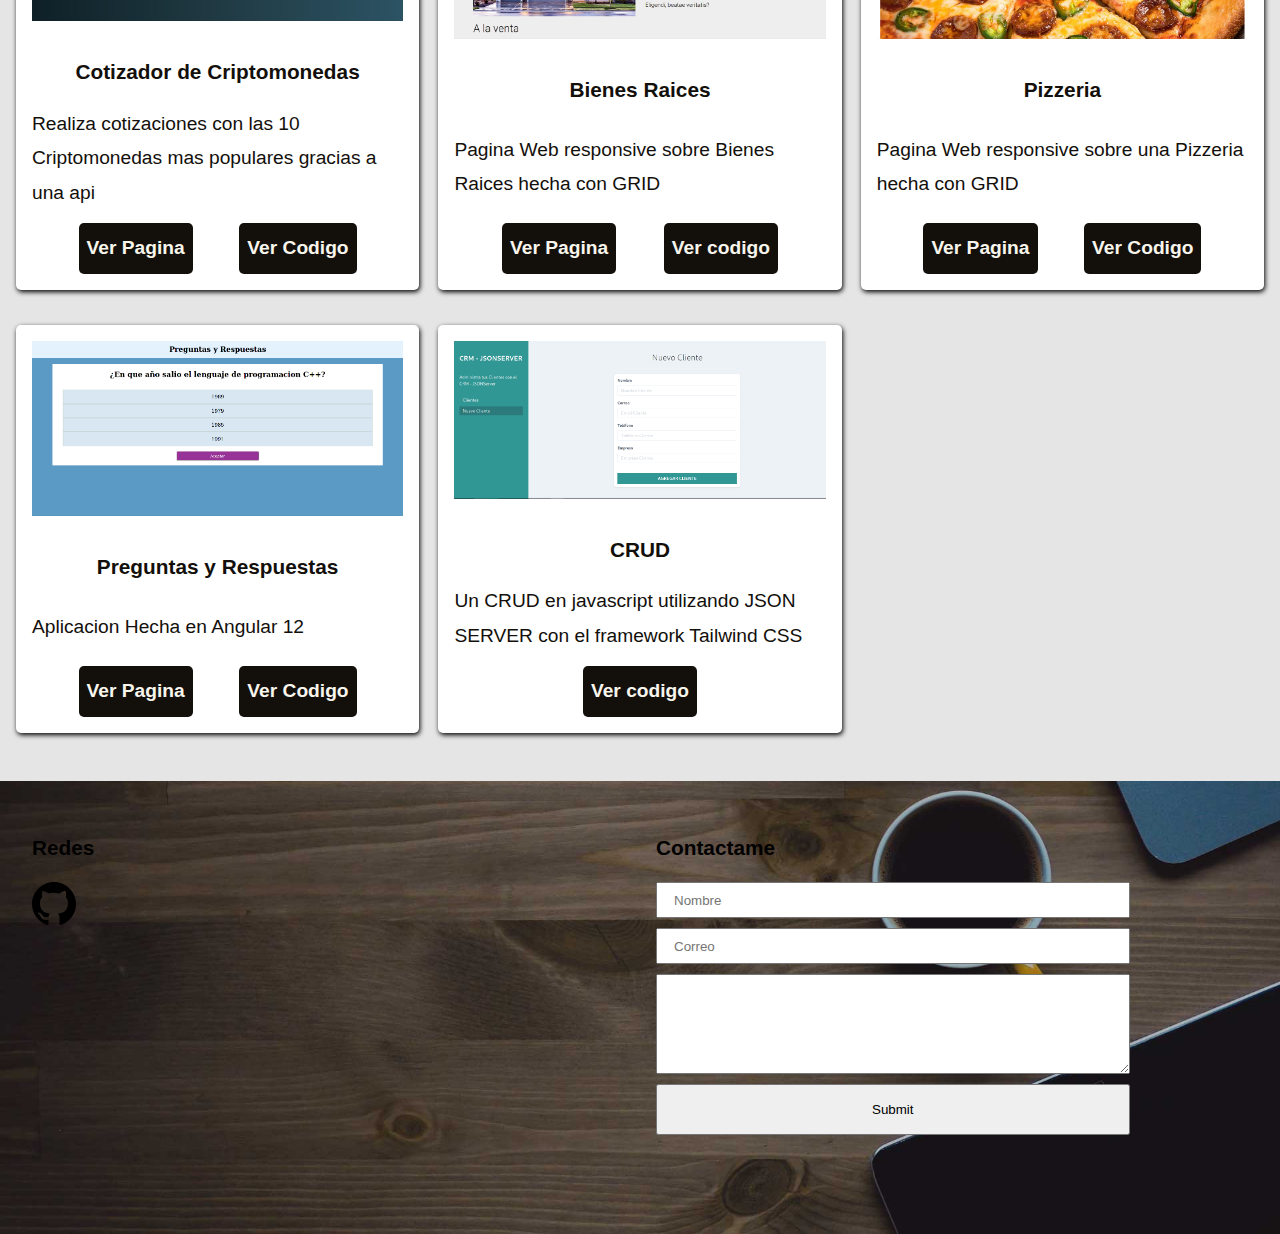
==== commit 5ee2c0d8: "Update" ====
--- a/index.html
+++ b/index.html
@@ -107,7 +107,6 @@
             <div>
                 <h3>Redes</h3>
                 <a href="https://github.com/TheBasol" target="_blank"><svg xmlns="http://www.w3.org/2000/svg" width="44" height="44" viewBox="0 0 24 24"><path d="M12 0c-6.626 0-12 5.373-12 12 0 5.302 3.438 9.8 8.207 11.387.599.111.793-.261.793-.577v-2.234c-3.338.726-4.033-1.416-4.033-1.416-.546-1.387-1.333-1.756-1.333-1.756-1.089-.745.083-.729.083-.729 1.205.084 1.839 1.237 1.839 1.237 1.07 1.834 2.807 1.304 3.492.997.107-.775.418-1.305.762-1.604-2.665-.305-5.467-1.334-5.467-5.931 0-1.311.469-2.381 1.236-3.221-.124-.303-.535-1.524.117-3.176 0 0 1.008-.322 3.301 1.23.957-.266 1.983-.399 3.003-.404 1.02.005 2.047.138 3.006.404 2.291-1.552 3.297-1.23 3.297-1.23.653 1.653.242 2.874.118 3.176.77.84 1.235 1.911 1.235 3.221 0 4.609-2.807 5.624-5.479 5.921.43.372.823 1.102.823 2.222v3.293c0 .319.192.694.801.576 4.765-1.589 8.199-6.086 8.199-11.386 0-6.627-5.373-12-12-12z"/></svg></a>
-                <a href="#" target="_blank"><svg xmlns="http://www.w3.org/2000/svg" width="44" height="44" viewBox="0 0 24 24"><path d="M12 0c-6.627 0-12 5.373-12 12s5.373 12 12 12 12-5.373 12-12-5.373-12-12-12zm6.066 9.645c.183 4.04-2.83 8.544-8.164 8.544-1.622 0-3.131-.476-4.402-1.291 1.524.18 3.045-.244 4.252-1.189-1.256-.023-2.317-.854-2.684-1.995.451.086.895.061 1.298-.049-1.381-.278-2.335-1.522-2.304-2.853.388.215.83.344 1.301.359-1.279-.855-1.641-2.544-.889-3.835 1.416 1.738 3.533 2.881 5.92 3.001-.419-1.796.944-3.527 2.799-3.527.825 0 1.572.349 2.096.907.654-.128 1.27-.368 1.824-.697-.215.671-.67 1.233-1.263 1.589.581-.07 1.135-.224 1.649-.453-.384.578-.87 1.084-1.433 1.489z"/></svg></a>
             </div>
             <div>
                 <h3>Contactame</h3>
@@ -126,4 +125,4 @@
     <script src="js/inicia-scroll.js"></script>
     <script src="js/submit.js"></script>
 </body>
-</html>+</html>
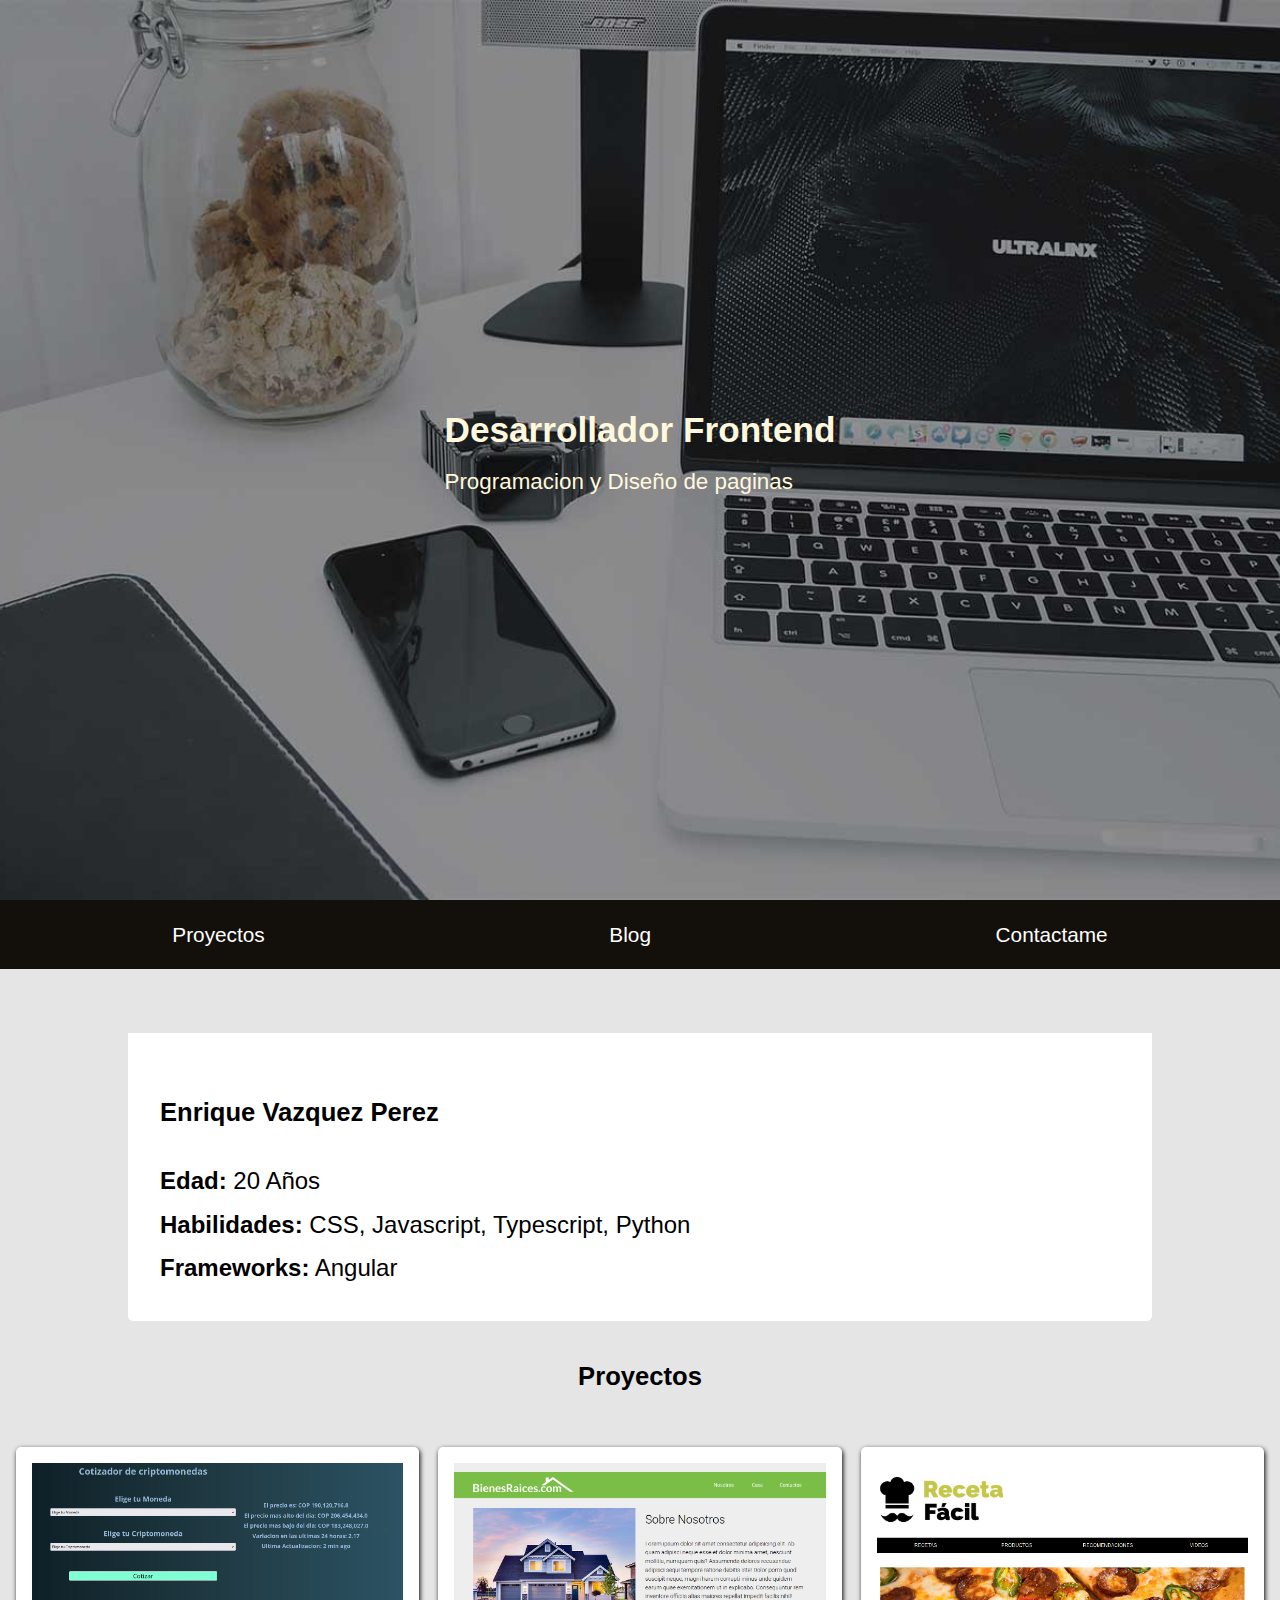
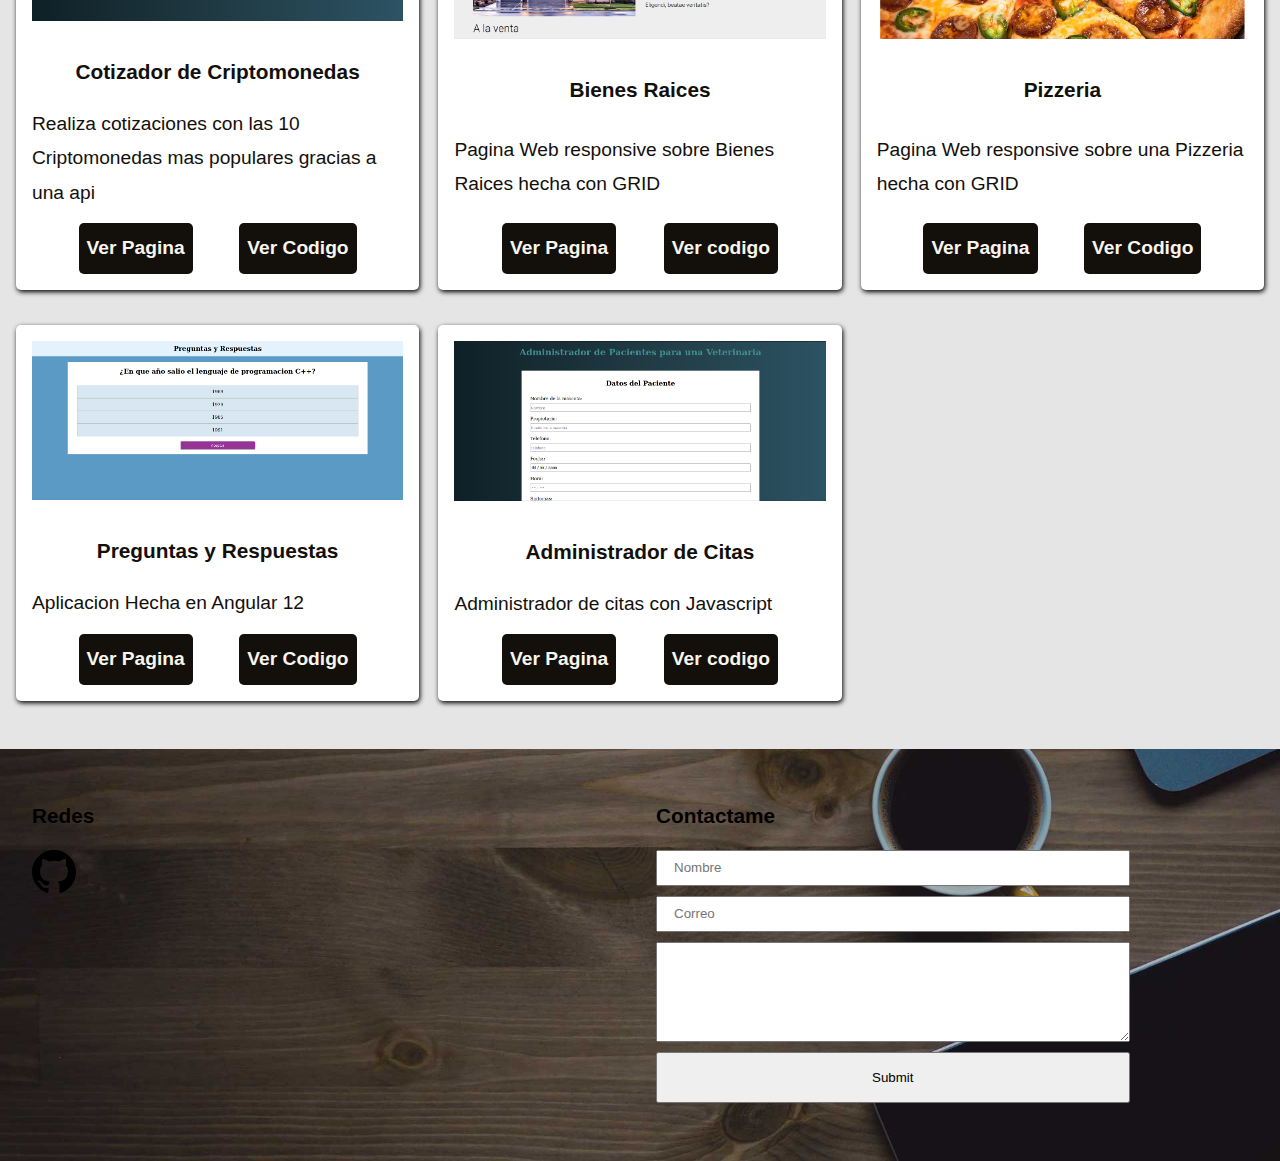
==== commit 0b3b4985: "Update" ====
--- a/index.html
+++ b/index.html
@@ -87,15 +87,16 @@
                 </div>
             </div>
             <div class="card">
-                <img src="img/crud.png" alt="">
+                <img src="img/pacientes.png" alt="">
                 <div class="contenid_card">
-                    <h3>CRUD</h3>
-                    <p>Un CRUD en javascript utilizando JSON SERVER con el framework Tailwind CSS</p>
+                    <h3>Administrador de Citas</h3>
+                    <p>Administrador de citas con Javascript</p>
                     <div class="boton">
 
                     </div>
                     <div class="boton">
-                        <a href="https://github.com/TheBasol/CRUD116" target="_blank">Ver codigo</a>
+                        <a href="https://thebasol.github.io/AdministradorCitas/" target="_blank">Ver Pagina</a>
+                        <a href="https://github.com/TheBasol/AdministradorCitas" target="_blank">Ver codigo</a>
                     </div>
                 </div>
             </div>
@@ -115,8 +116,9 @@
                     <input type="email" placeholder="Correo" class="input" id="correo">
                     <textarea id="texto"></textarea>
                     <input type="submit" class="botonS">
+                    <a href="#" id="send"></a>
                 </form>
-                <a href="#" id="send"></a>
+
             </div>
         </div>
     </footer>
@@ -125,4 +127,4 @@
     <script src="js/inicia-scroll.js"></script>
     <script src="js/submit.js"></script>
 </body>
-</html>
+</html>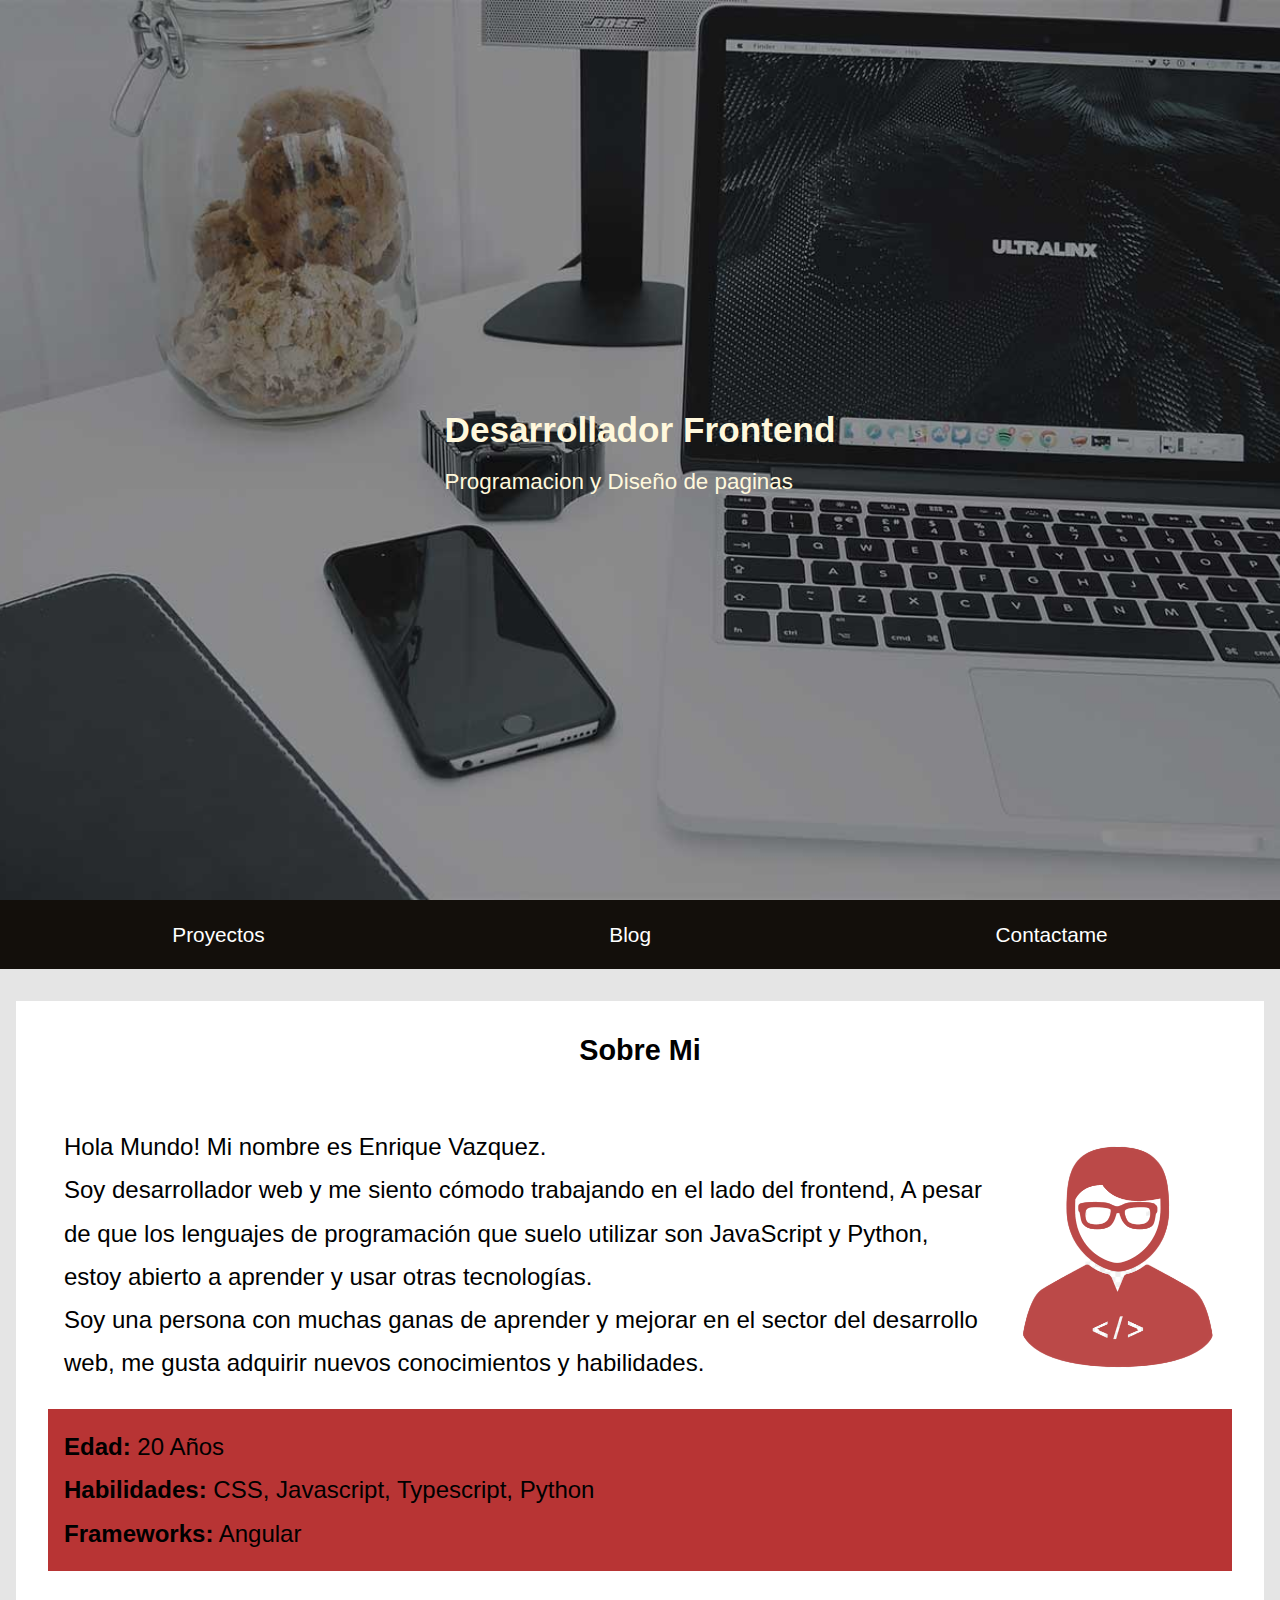
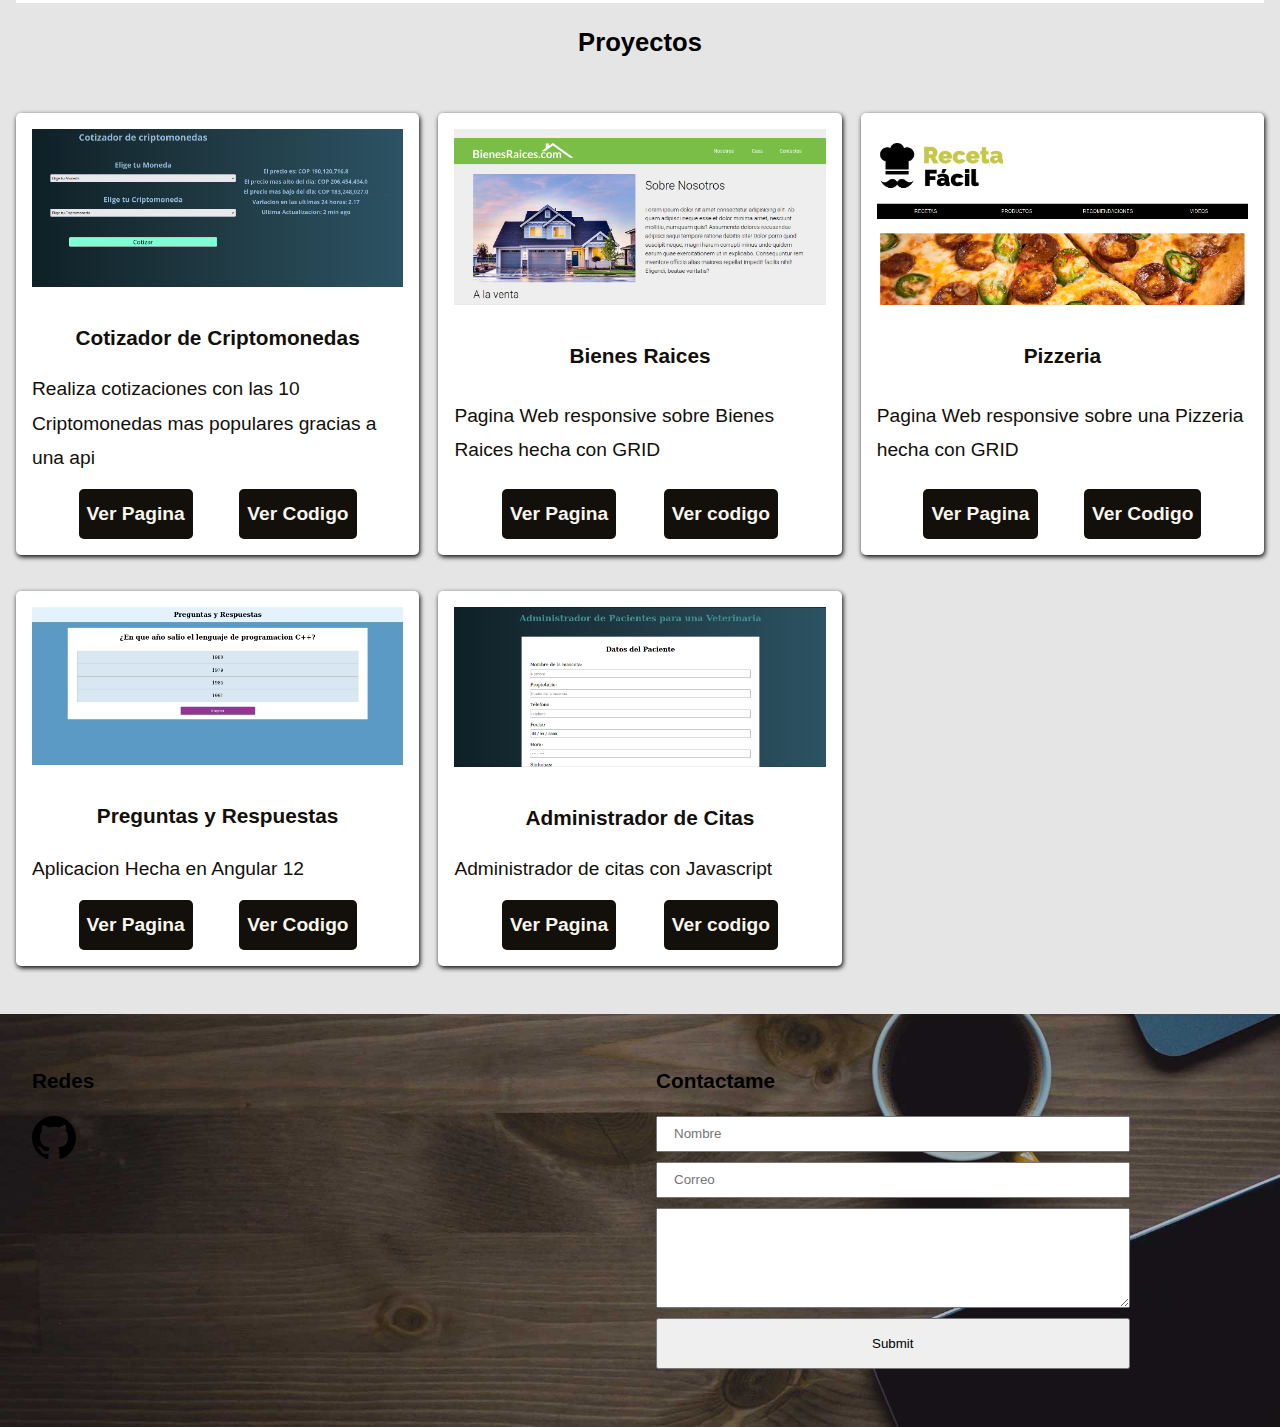
==== commit 774942cf: "Update" ====
--- a/index.html
+++ b/index.html
@@ -25,11 +25,23 @@
 
      <section class="descripcion">
         <div class="contenedor">
+            <h2 class="titulo">Sobre Mi</h2>
             <div class="descripcion_contenido">
-                <h2 class="titulo">Enrique Vazquez Perez</h2>
-                <p class="texto"><span>Edad:</span> 20 Años </p>
-                <p class="texto"><span>Habilidades:</span> CSS, Javascript, Typescript, Python</p>
-                <p class="texto"><span>Frameworks:</span> Angular </p>
+                <div class="grid1">
+                    <img src="img/icon.png">
+                </div>
+
+                <div class="grid2">
+                    <p>Hola Mundo! Mi nombre es Enrique Vazquez.</p>
+                    <p>Soy desarrollador web y me siento cómodo trabajando en el lado del frontend, A pesar de que los lenguajes de programación que suelo utilizar son JavaScript y Python, estoy abierto a aprender y usar otras tecnologías.</p>
+                    <p>Soy una persona con muchas ganas de aprender y mejorar en el sector del desarrollo web, me gusta adquirir nuevos conocimientos y habilidades.</p>  
+                </div>
+                
+                <div class="grid3">
+                    <p class="texto"><span>Edad:</span> 20 Años </p>
+                    <p class="texto"><span>Habilidades:</span> CSS, Javascript, Typescript, Python</p>
+                    <p class="texto"><span>Frameworks:</span> Angular </p>
+                </div>
             </div>
         </div>
     </section>
--- a/css/styles.css
+++ b/css/styles.css
@@ -86,18 +86,47 @@
 }
 
 .descripcion{
-    padding: 2rem;
+    margin: 1rem;
+    background-color:var(--claro);
+}
+
+.contenedor .titulo{
+    margin-top:1.5rem;
+    text-align: center;
+    font-size: 1.8rem;
 }
 
 .descripcion_contenido{
-    background-color:var(--claro);
     border-radius: 0 0 5px 5px;
     font-size: 1.2rem;
-    padding: 1rem;
-}
-
-.descripcion_contenido h2{
-    margin:1.5rem 0;
+    display: grid;
+    grid-template:  minmax(auto,300px) repeat(2,auto) / repeat(2,auto);
+}
+
+.grid1{
+    grid-column: 1/ 3;
+    padding: 1rem 0;
+    display: flex;
+    align-items: center;
+    justify-content: center;
+}
+
+.grid1 img{
+    width: 100%;
+    height: 100%;
+    object-fit: contain;
+    opacity: 0.95;
+}
+
+.grid2{
+    grid-column: 1 / 3;
+    padding: 1rem;
+}
+
+.grid3{
+    grid-column: 1 / 3;
+    padding: 1rem;
+    background-color: rgb(184, 52, 52);
 }
 
 span{
@@ -113,13 +142,19 @@
         align-items: center;
     }
 
-    .descripcion .contenedor{
-        width: 80vw;
-    }
-
     .descripcion_contenido{
         padding: 2rem;
         font-size: 1.5rem;
+    }
+
+    .grid1{
+        grid-column: 2/ 3;
+        grid-row: 1/2;
+    }
+
+    .grid2{
+        grid-column: 1/2;
+        grid-row: 1/3;
     }
 
 }
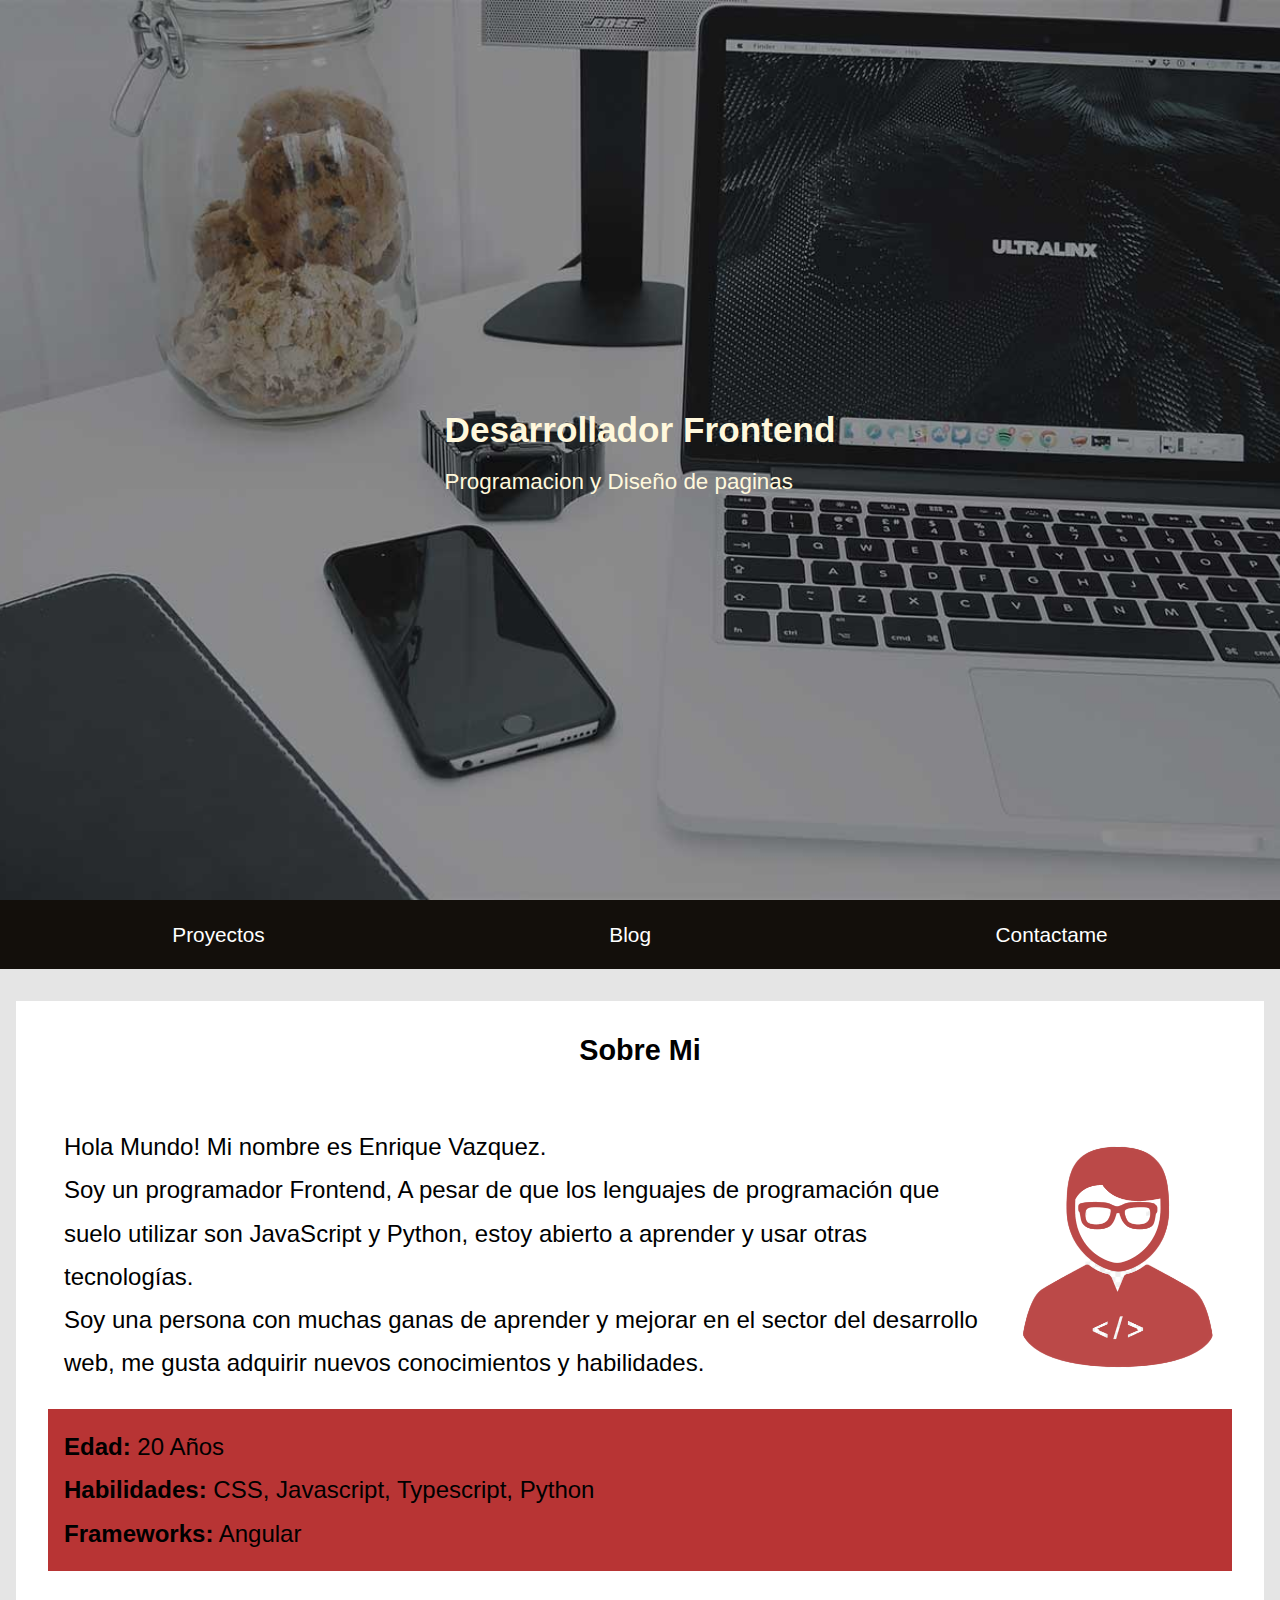
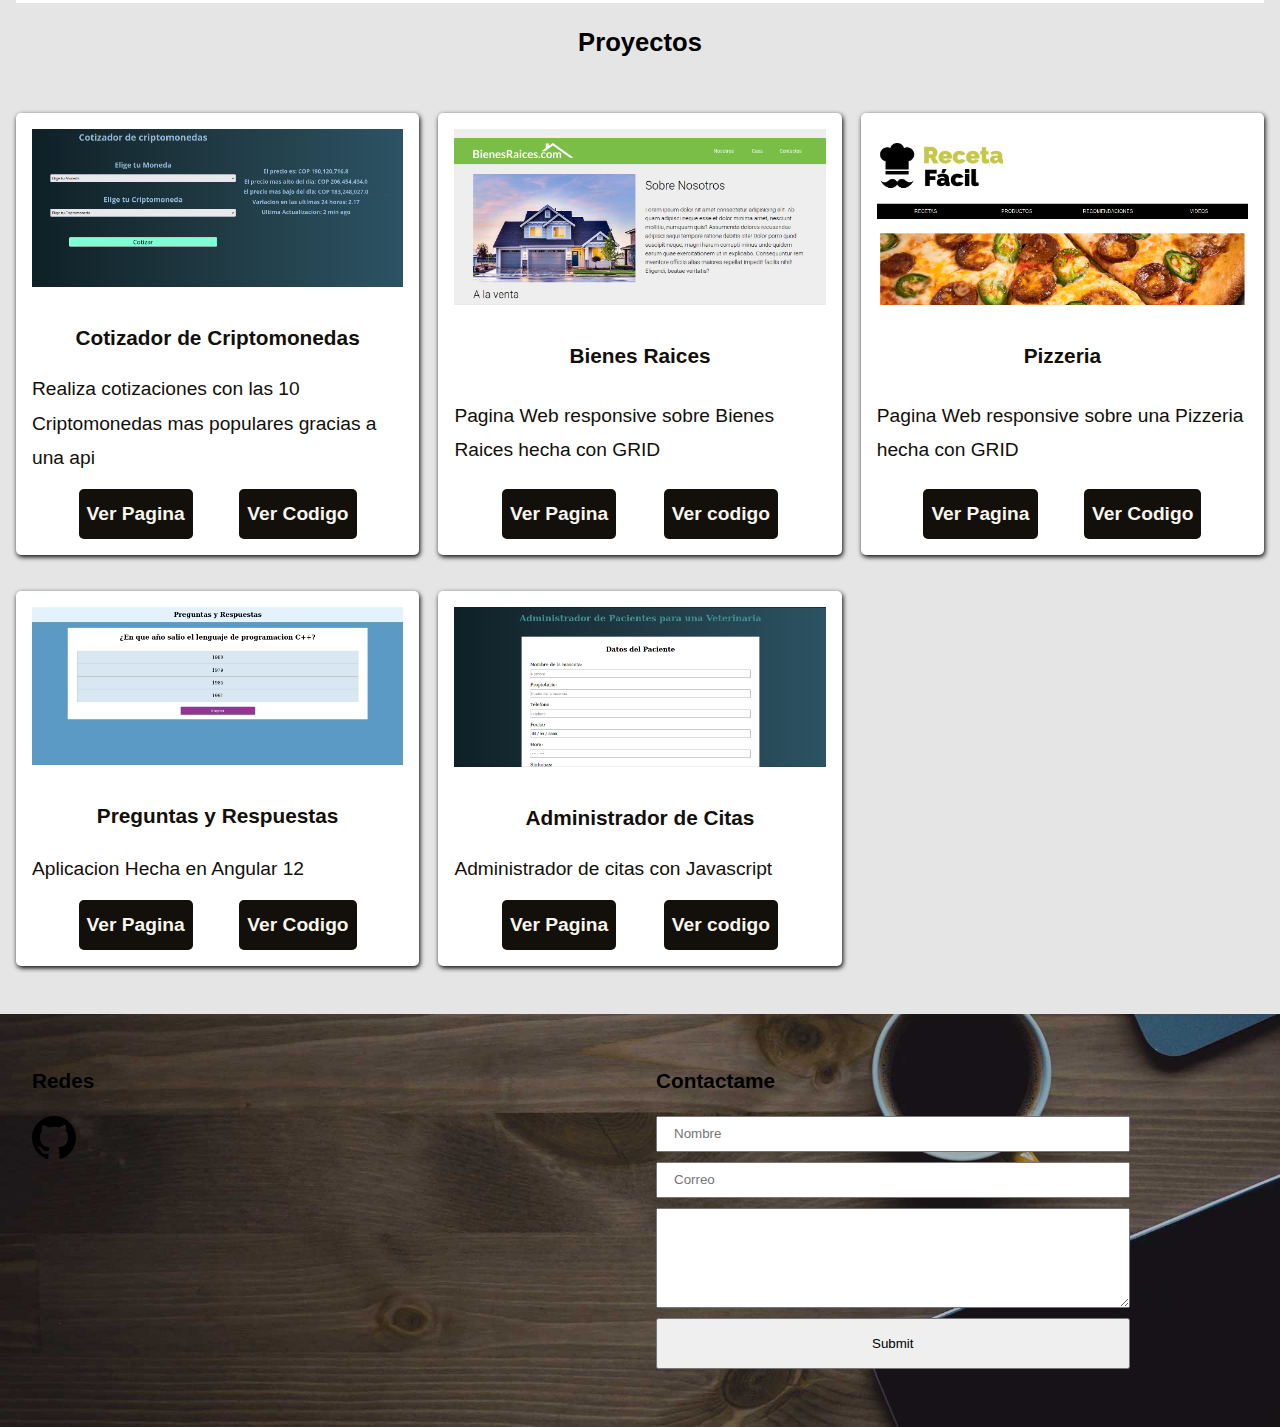
==== commit edbdf8eb: "Update Blog index" ====
--- a/index.html
+++ b/index.html
@@ -17,7 +17,7 @@
     <nav class="nav">
         <div class="contenedor">
             <a href="#proyectos">Proyectos</a>
-            <a href="#">Blog</a>
+            <a href="blog/indexBlog.html">Blog</a>
             <a href="#footer">Contactame</a>    
         </div>
     </nav>
@@ -33,7 +33,7 @@
 
                 <div class="grid2">
                     <p>Hola Mundo! Mi nombre es Enrique Vazquez.</p>
-                    <p>Soy desarrollador web y me siento cómodo trabajando en el lado del frontend, A pesar de que los lenguajes de programación que suelo utilizar son JavaScript y Python, estoy abierto a aprender y usar otras tecnologías.</p>
+                    <p>Soy un programador Frontend, A pesar de que los lenguajes de programación que suelo utilizar son JavaScript y Python, estoy abierto a aprender y usar otras tecnologías.</p>
                     <p>Soy una persona con muchas ganas de aprender y mejorar en el sector del desarrollo web, me gusta adquirir nuevos conocimientos y habilidades.</p>  
                 </div>
                 
--- a/css/styles.css
+++ b/css/styles.css
@@ -82,7 +82,7 @@
     text-decoration: none;
     color: var(--claro);
     font-size: 1.3rem;
-    padding: 1rem 0;
+    padding: 1rem 6em;
 }
 
 .descripcion{
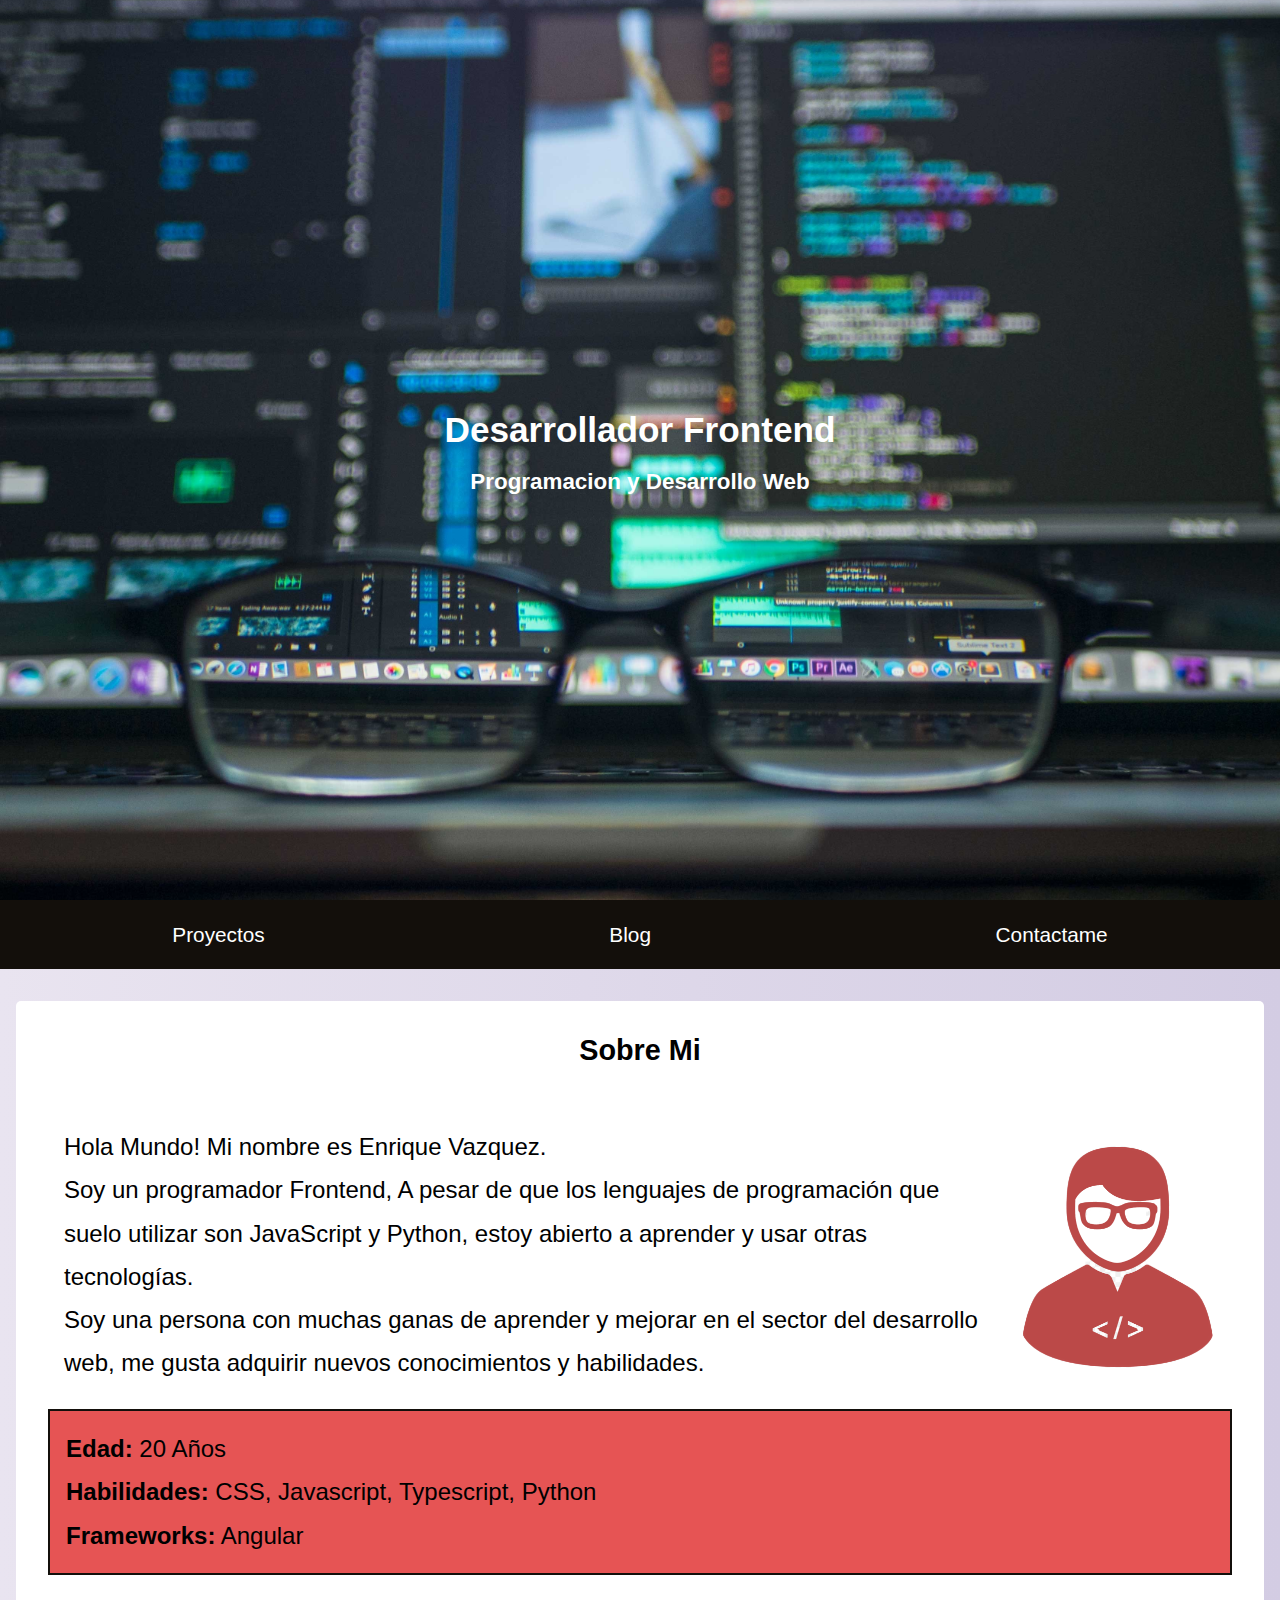
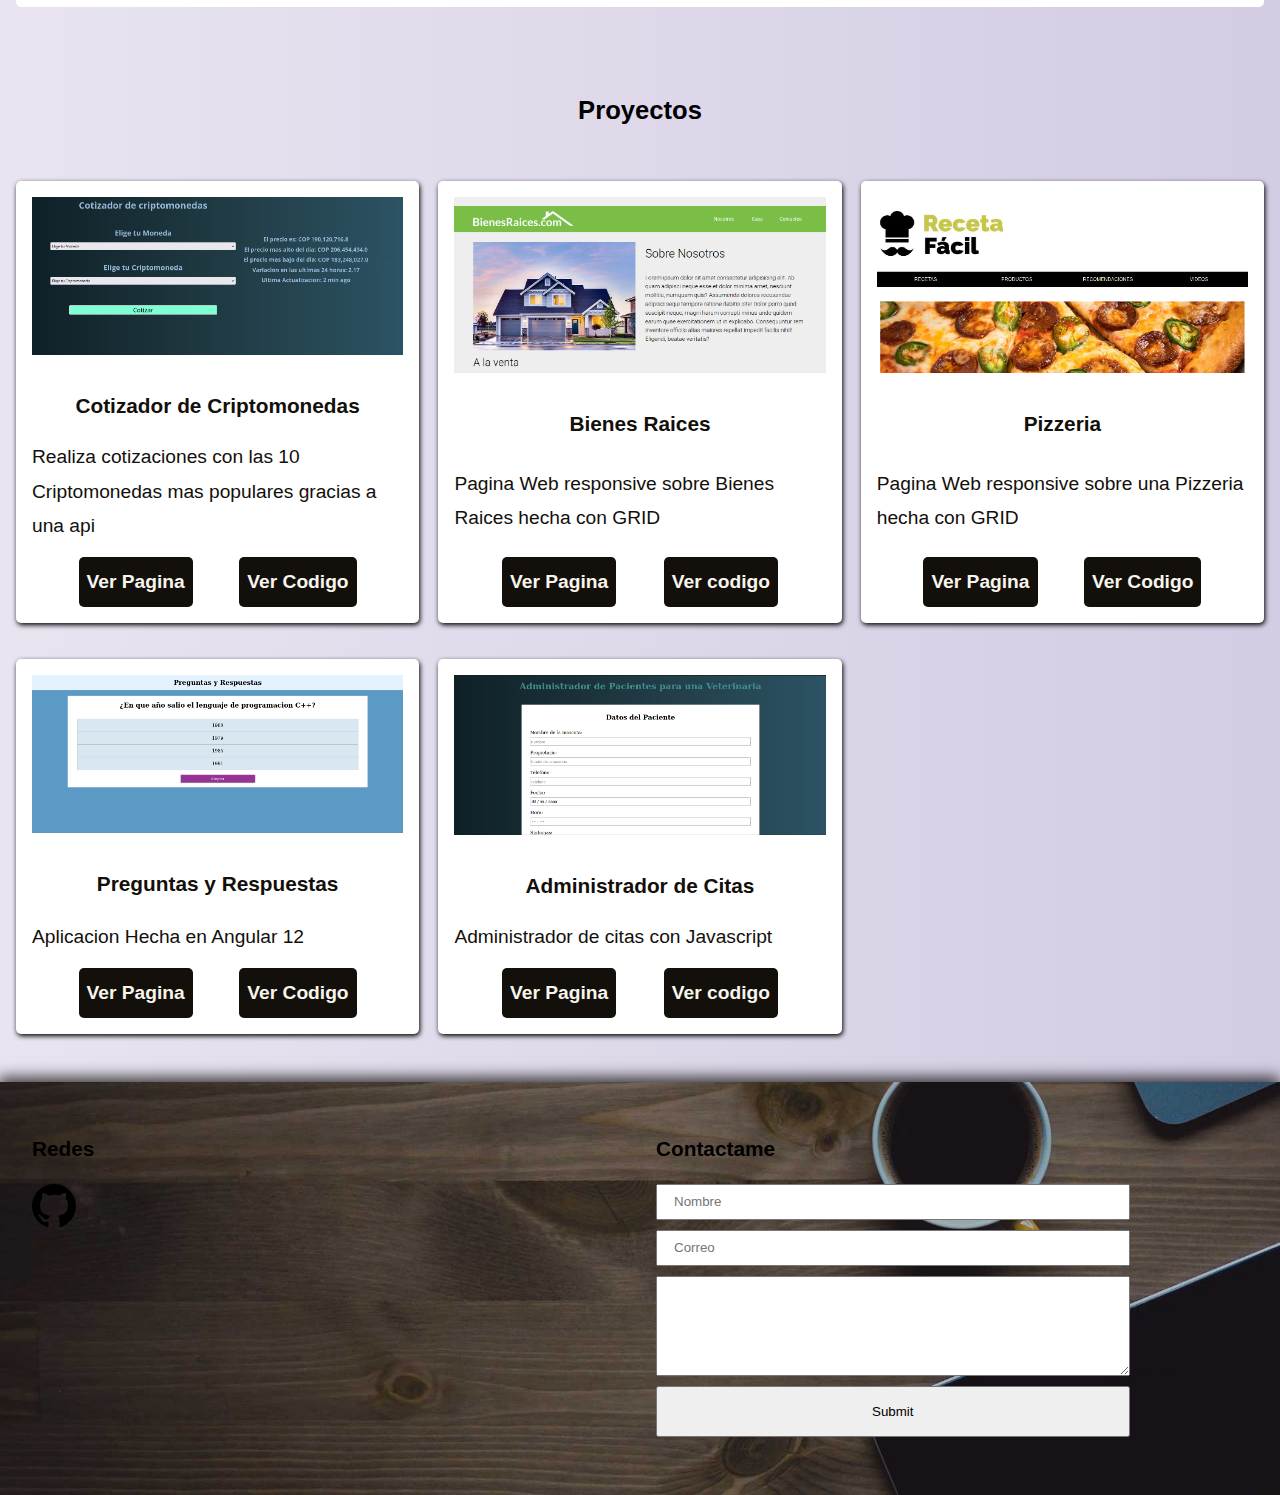
==== commit eda6dd72: "Update index" ====
--- a/index.html
+++ b/index.html
@@ -11,7 +11,7 @@
     <header class="header">
         <div class="contenedor">
             <h1> Desarrollador Frontend</h1>
-            <p>Programacion y Diseño de paginas</p>
+            <p>Programacion y Desarrollo Web</p>
         </div>
     </header>
     <nav class="nav">
--- a/css/styles.css
+++ b/css/styles.css
@@ -26,7 +26,9 @@
 body {
     min-height: 100%;
     font: 1.4em/1.8 "Anton", sans-serif;
-    background-color: #E5E5E5;
+    background: #D3CCE3;  /* fallback for old browsers */
+    background: -webkit-linear-gradient(to right, #E9E4F0, #D3CCE3);  /* Chrome 10-25, Safari 5.1-6 */
+    background: linear-gradient(to right, #E9E4F0, #D3CCE3); /* W3C, IE 10+/ Edge, Firefox 16+, Chrome 26+, Opera 12+, Safari 7+ */    
     margin: 0;
     padding: 0;
 }
@@ -44,7 +46,7 @@
 }
 
 .header{
-    background-image: url('../img/fondo.jpg');
+    background-image: url('../img/fondo1.jpg');
     background-repeat: no-repeat;
     background-size: cover;
     background-position: center center;
@@ -56,8 +58,11 @@
 }
 
 .header .contenedor{
-    color: rgb(255, 248, 220);
-    margin: 2rem;
+    color: #ffffff;
+    margin: 1rem;
+    display: flex;
+    flex-direction: column;
+    align-items: center;
 }
 
 .header .contenedor h1{
@@ -66,6 +71,7 @@
 
 .header .contenedor p{
     transform: translateY(var(--texto-pos));
+    font-weight: bolder;
 }
 
 .nav{
@@ -82,12 +88,13 @@
     text-decoration: none;
     color: var(--claro);
     font-size: 1.3rem;
-    padding: 1rem 6em;
+    padding: 1rem 1rem;
 }
 
 .descripcion{
     margin: 1rem;
     background-color:var(--claro);
+    border-radius: 5px;
 }
 
 .contenedor .titulo{
@@ -126,7 +133,8 @@
 .grid3{
     grid-column: 1 / 3;
     padding: 1rem;
-    background-color: rgb(184, 52, 52);
+    background-color: rgb(230, 84, 84);
+    border: solid 2px #130F0B;
 }
 
 span{
@@ -166,6 +174,7 @@
 
 .proyectos .titulo{
     text-align: center;
+    margin-top: 4rem;
     margin-bottom: 1rem;
 }
 
@@ -232,6 +241,9 @@
     background-repeat: no-repeat;
     background-position: bottom center;
     background-size: cover;
+    box-shadow: -1px -4px 14px 1px rgba(0,0,0,0.75);
+    -webkit-box-shadow: -1px -4px 14px 1px rgba(0,0,0,0.75);
+    -moz-box-shadow: -1px -4px 14px 1px rgba(0,0,0,0.75);
 }
 
 .footer .contenedor{
